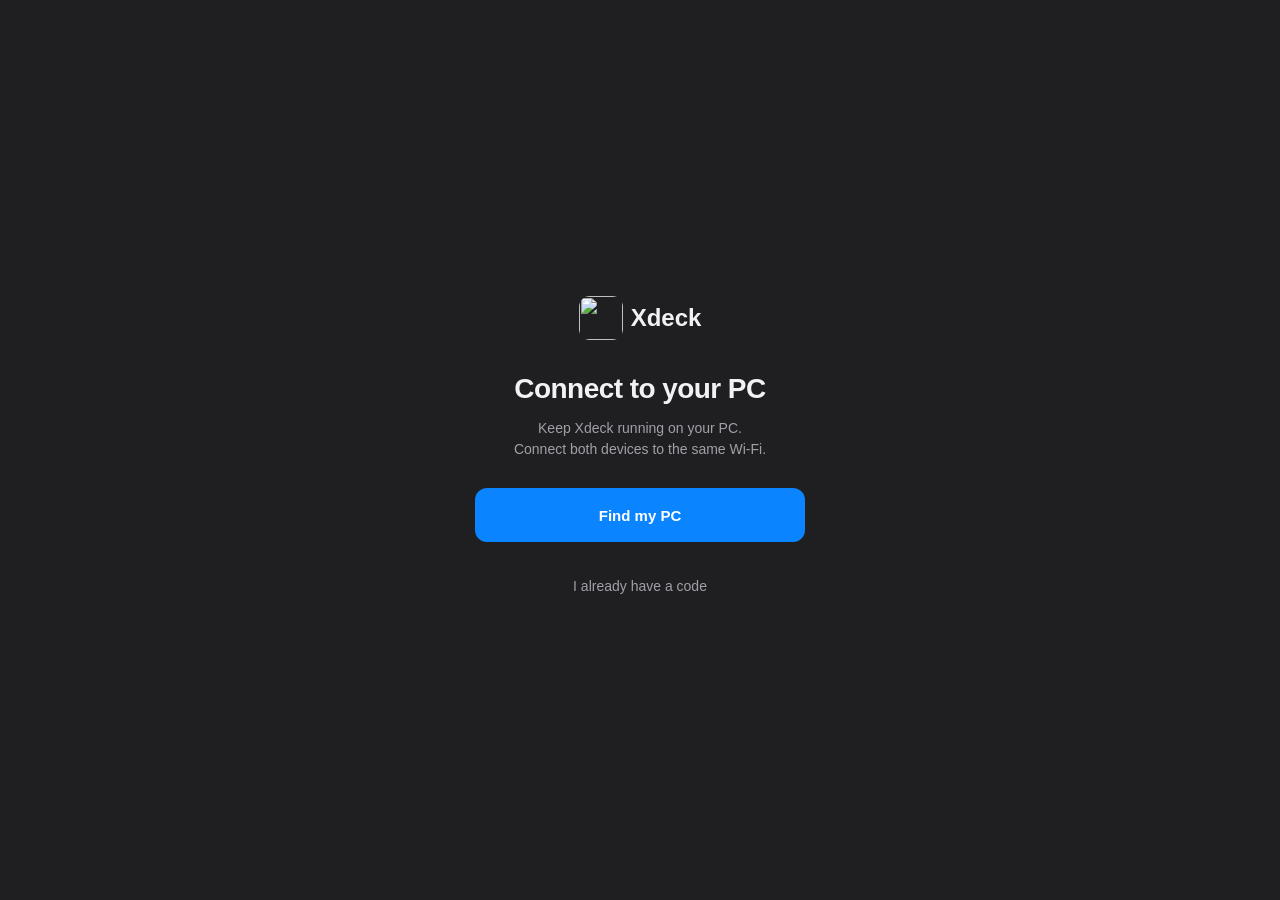
==== remote/public/index.html @ 9a3ecb83 "feat: screen brightness in the panel and the phone remote The built-in display's brightness (WMI Wmi" ====
<!doctype html>
<html lang="en">
<head>
<meta charset="utf-8">
<meta name="viewport" content="width=device-width, initial-scale=1, maximum-scale=1, user-scalable=no, viewport-fit=cover">
<meta name="theme-color" content="#1f1f22">
<meta name="apple-mobile-web-app-capable" content="yes">
<meta name="apple-mobile-web-app-status-bar-style" content="black-translucent">
<meta name="apple-mobile-web-app-title" content="Xdeck">
<meta name="mobile-web-app-capable" content="yes">
<meta name="description" content="Your phone as touchpad, keyboard and remote for Xdeck on your PC.">
<link rel="manifest" href="/manifest.webmanifest">
<link rel="icon" href="/icon-192.png">
<link rel="apple-touch-icon" href="/apple-touch-icon.png">
<title>Xdeck Remote</title>
<!-- The Xdeck phone remote (https://xdeck.skale.club). Pair once with the 6-digit code from the
     Xdeck panel on the PC; after that the app connects by itself. Everything sent to the PC is
     encrypted here (ECDH P-256 with the PC's key, then AES-CBC + HMAC-SHA256); the relay in
     between only passes it on. Several PCs can be paired; the header switches between them. -->
<style>
  @font-face { font-family: "Xdeck Brand"; src: url('/fonts/xdeck-brand-bold.woff2') format('woff2'); font-weight: 700; font-style: normal; font-display: swap; }
  :root {
    --bg: #1f1f22; --card: #2c2c2f; --hot: #38383c; --off: #3a3a3e; --text: #f2f2f4; --dim: #a0a0a8;
    --accent: #0a84ff; --green: #34c759; --red: #ff453a; --amber: #ffb340;
    --safe-t: env(safe-area-inset-top, 0px); --safe-b: env(safe-area-inset-bottom, 0px);
  }
  * { box-sizing: border-box; -webkit-tap-highlight-color: transparent; }
  html, body { margin: 0; height: 100%; background: var(--bg); color: var(--text); overflow: hidden;
    font: 15px/1.3 -apple-system, "Segoe UI", Roboto, sans-serif; user-select: none; -webkit-user-select: none; touch-action: manipulation; }
  body { display: flex; flex-direction: column; }
  header { display: flex; align-items: center; gap: 10px; padding: calc(12px + var(--safe-t)) 16px 8px; }
  .gear { width: 22px; height: 22px; border-radius: 6px; flex: none; }
  .pcbtn { flex: 1; min-width: 0; display: flex; align-items: center; gap: 6px; border: 0; background: none; color: var(--text);
    font: 650 17px -apple-system, "Segoe UI", sans-serif; padding: 0; text-align: left; }
  .pcbtn span { overflow: hidden; text-overflow: ellipsis; white-space: nowrap; }
  .pcbtn svg { width: 14px; height: 14px; color: var(--dim); flex: none; }
  .status { display: flex; align-items: center; gap: 6px; font-size: 12.5px; color: var(--dim); flex: none; }
  .dot { width: 8px; height: 8px; border-radius: 50%; background: var(--amber); }
  .status.on .dot { background: var(--green); }
  .status.bad .dot { background: var(--red); }
  main { flex: 1; min-height: 0; position: relative; }
  section { position: absolute; inset: 0; display: none; flex-direction: column; gap: 12px; padding: 4px 16px 12px; overflow-y: auto; }
  section.on { display: flex; }
  nav { display: flex; padding: 6px 8px calc(6px + var(--safe-b)); background: #18181a; border-top: 1px solid #2a2a2d; }
  nav button { flex: 1; display: flex; flex-direction: column; align-items: center; gap: 3px; padding: 6px 0; border: 0; background: none;
    color: var(--dim); font: 600 11px -apple-system, "Segoe UI", sans-serif; }
  nav button svg { width: 24px; height: 24px; }
  nav button.on { color: var(--accent); }
  .pad { flex: 1; min-height: 220px; border-radius: 16px; background: var(--card); position: relative; touch-action: none;
    display: grid; place-items: center; color: #55555c; font-size: 13px; text-align: center; padding: 20px; }
  .pad.drag { box-shadow: inset 0 0 0 2px var(--accent); }
  .row { display: flex; gap: 10px; }
  .btn { flex: 1; min-height: 52px; border: 0; border-radius: 12px; background: var(--card); color: var(--text);
    font: 600 15px -apple-system, "Segoe UI", sans-serif; display: grid; place-items: center; touch-action: manipulation; }
  .btn:active, .btn.held { background: var(--hot); }
  .btn svg { width: 24px; height: 24px; }
  .btn.big { min-height: 72px; }
  .btn.accent { background: var(--accent); color: #fff; }
  .btn.small { min-height: 44px; font-size: 13px; }
  .btn:disabled { opacity: .5; }
  .grid { display: grid; grid-template-columns: repeat(4, 1fr); gap: 8px; }
  .grid3 { display: grid; grid-template-columns: repeat(3, 1fr); gap: 10px; }
  .lbl { font-size: 12px; font-weight: 600; letter-spacing: .04em; text-transform: uppercase; color: var(--dim); margin: 6px 2px -4px; }
  textarea { width: 100%; min-height: 96px; border: 0; border-radius: 12px; background: var(--card); color: var(--text); padding: 12px;
    font: 16px -apple-system, "Segoe UI", sans-serif; resize: none; outline: none; user-select: text; -webkit-user-select: text; }
  textarea:focus { box-shadow: inset 0 0 0 2px var(--accent); }
  .mods .btn.on { background: var(--accent); color: #fff; }
  .outs { display: flex; flex-direction: column; gap: 8px; }
  .out { display: flex; align-items: center; gap: 12px; min-height: 54px; padding: 0 14px; border-radius: 12px; background: var(--card); }
  .out.on { box-shadow: inset 0 0 0 2px var(--accent); }
  .out .nm { flex: 1; font-weight: 600; min-width: 0; overflow: hidden; text-overflow: ellipsis; white-space: nowrap; }
  .out svg { width: 22px; height: 22px; flex: none; color: var(--dim); }
  .out.on svg { color: var(--text); }
  .wait { display: flex; flex-direction: column; align-items: center; gap: 10px; padding: 14px; border-radius: 12px; background: var(--card);
    color: var(--dim); font-size: 13.5px; text-align: center; margin-top: 6px; }
  .wait .btn { flex: none; width: 100%; background: var(--hot); }
  .out .ck { color: var(--accent); font-weight: 700; visibility: hidden; }
  .out.on .ck { visibility: visible; }
  .vol { display: flex; align-items: center; gap: 12px; padding: 12px 14px; border-radius: 12px; background: var(--card); }
  /* Volume slider, Material 3 style (same as the PC panel): a thick rounded track, the filled part
     in the accent, a gap, a slim upright handle, a dot at the end. --p is set by device() below. */
  .vol input { --h: 16px; --knob: 40px; --gap: 6px; --on: var(--accent); --p: 0%;
    flex: 1; height: 44px; margin: 0; background: transparent; -webkit-appearance: none; appearance: none; touch-action: pan-y; }
  .vol.muted input { --on: #5a5a60; }
  .vol input:disabled { opacity: .4; }
  .vol input::-webkit-slider-runnable-track { height: var(--h); border-radius: calc(var(--h) / 2);
    background: radial-gradient(circle at calc(100% - var(--h) / 2) 50%, var(--on) 0 2.5px, transparent 3px),
      linear-gradient(90deg, var(--on) 0 calc(var(--p) - var(--gap)), transparent 0 calc(var(--p) + var(--gap)), var(--off) 0); }
  .vol input::-moz-range-track { height: var(--h); border-radius: calc(var(--h) / 2);
    background: radial-gradient(circle at calc(100% - var(--h) / 2) 50%, var(--on) 0 2.5px, transparent 3px),
      linear-gradient(90deg, var(--on) 0 calc(var(--p) - var(--gap)), transparent 0 calc(var(--p) + var(--gap)), var(--off) 0); }
  .vol input::-webkit-slider-thumb { -webkit-appearance: none; width: 4px; height: var(--knob);
    margin-top: calc((var(--h) - var(--knob)) / 2); border-radius: 2px; background: var(--text); transition: width .12s; }
  .vol input::-moz-range-thumb { width: 4px; height: var(--knob); border: 0; border-radius: 2px; background: var(--text); }
  .vol input:active::-webkit-slider-thumb { width: 2px; }
  .vol .pct { width: 52px; text-align: right; color: var(--dim); font-weight: 600; font-size: 13px; }
  .vol button { border: 0; background: none; color: var(--text); padding: 4px; }
  .vol .sun { display: grid; place-items: center; padding: 4px; color: var(--text); }
  #brightBox { display: flex; flex-direction: column; gap: 12px; }
  #brightBox[hidden] { display: none; }
  .vol svg { width: 24px; height: 24px; }
  .note { color: var(--dim); font-size: 12.5px; text-align: center; padding: 4px 12px; margin: 0; }
  .btn.danger { color: #ff8a80; }

  /* apps */
  .chips { display: flex; gap: 8px; margin-top: 6px; }
  .chip { flex: 1; min-width: 0; min-height: 68px; border: 0; border-radius: 12px; background: var(--card); color: var(--text); position: relative;
    display: flex; flex-direction: column; align-items: center; justify-content: center; gap: 5px; font: 600 12.5px -apple-system, "Segoe UI", sans-serif; }
  .chip svg { width: 28px; height: 28px; }
  .chip.on { box-shadow: inset 0 0 0 2px var(--accent); }
  .chip .run { position: absolute; top: 9px; right: 9px; width: 7px; height: 7px; border-radius: 50%; background: var(--green); }
  #appBody { display: flex; flex-direction: column; gap: 12px; }
  #appBody .grid3 { gap: 12px; }
  #appBody .lbl { margin: 4px 2px -4px; }
  .apphead { display: flex; align-items: center; gap: 10px; padding: 0 2px; margin-top: 6px; }
  .apphead svg { width: 22px; height: 22px; flex: none; }
  .apphead .nm { flex: 1; font-weight: 650; font-size: 17px; }
  .apphead .st { display: flex; align-items: center; gap: 6px; font-size: 12.5px; color: var(--dim); }
  .apphead .st i { width: 8px; height: 8px; border-radius: 50%; background: #5a5a60; }
  .apphead .st i.on { background: var(--green); }

  /* pairing */
  [hidden] { display: none !important; }
  #pair { position: fixed; inset: 0; height: var(--pair-viewport, 100%); z-index: 10; background: var(--bg); display: none; flex-direction: column; align-items: center;
    padding: calc(24px + var(--safe-t)) 24px calc(24px + var(--safe-b)); overflow-y: auto; text-align: center; }
  #pair.on { display: flex; }
  .pair-content { width: 100%; max-width: 360px; margin-block: auto; flex: none; display: flex; flex-direction: column; align-items: center; }
  .pair-brand { display: flex; align-items: center; gap: 8px; margin-bottom: 32px; font: 700 24px/1 "Xdeck Brand", -apple-system, "Segoe UI", sans-serif; }
  .pair-brand span { line-height: 1; }
  #pair .logo { width: 44px; height: 44px; border-radius: 11px; }
  #pair h1 { margin: 0; font-size: 28px; line-height: 34px; font-weight: 600; letter-spacing: -.02em; }
  #pair p { margin: 12px 0 0; color: var(--dim); max-width: 330px; font-size: 14px; line-height: 21px; }
  .pair-stage { width: 100%; display: flex; flex-direction: column; align-items: center; }
  #pairLead { max-width: 290px !important; }
  #findBtn { margin-top: 28px; }
  #pair .quiet { border: 0; background: none; color: var(--dim); font: 400 14px/21px -apple-system, "Segoe UI", sans-serif; padding: 0 8px; min-height: 36px; cursor: pointer; }
  #haveCode { margin-top: 26px; }
  #pairBack { align-self: flex-start; margin: 0 0 24px -8px; color: var(--text); }
  #pair.code-stage .pair-content { padding-top: 48px; }
  #pairBack { position: absolute; top: calc(20px + var(--safe-t)); left: 24px; }
  #pairForm { width: 100%; max-width: 330px; display: flex; flex-direction: column; gap: 12px; margin-top: 24px; }
  .code { width: 100%; max-width: 330px; height: 64px; border: 0; border-radius: 12px; background: var(--card); color: var(--text); text-align: center;
    font: 700 32px ui-monospace, "SF Mono", Menlo, Consolas, monospace; letter-spacing: .18em; outline: none; user-select: text; -webkit-user-select: text; }
  .code::placeholder { color: #4a4a50; }
  .code:focus { box-shadow: inset 0 0 0 2px var(--accent); }
  #pairErr { color: var(--red); font-size: 13.5px; line-height: 20px; margin-top: 16px; }
  #pairErr:empty { display: none; }
  #pair .btn { width: 100%; max-width: 330px; min-height: 54px; flex: none; }
  #pairExtras { width: 100%; display: flex; flex-direction: column; align-items: center; gap: 12px; }
  #pairExtras:has(> :not([hidden])) { margin-top: 24px; }
  #pairExtras .hint { margin: 0; font-size: 13px; }
  @media (max-height: 560px) { #pair.code-stage .pair-content { padding-top: 44px; } #pair.code-stage .pair-brand { margin-bottom: 20px; } }
  .hint { font-size: 13px; color: var(--dim); max-width: 330px; }

  /* PC menu */
  #menu { position: fixed; inset: 0; z-index: 8; background: rgba(0,0,0,.45); display: none; }
  #menu.on { display: block; }
  .sheet { position: absolute; left: 12px; right: 12px; top: calc(56px + var(--safe-t)); background: #2a2a2d; border-radius: 14px; padding: 6px; }
  .item { display: flex; align-items: center; gap: 10px; padding: 12px; border-radius: 10px; }
  .item:active { background: var(--hot); }
  .item .nm { flex: 1; font-weight: 600; }
  .item .ck { color: var(--accent); }
  .item .rm { border: 0; background: none; color: var(--red); font-weight: 600; padding: 4px 6px; }
  .sep { height: 1px; background: #3a3a3e; margin: 4px 8px; }
</style>
</head>
<body>
<header>
  <img class="gear" src="/icon-192.png" alt="Xdeck">
  <button class="pcbtn" id="pcBtn"><span id="pcName">Xdeck</span><svg viewBox="0 0 12 12"><path d="M2 4.2l4 4 4-4" fill="none" stroke="currentColor" stroke-width="1.8" stroke-linecap="round" stroke-linejoin="round"/></svg></button>
  <span class="status" id="status"><span class="dot"></span><span id="statusText">Connecting…</span></span>
</header>

<main>
  <section id="tab-mouse" class="on">
    <div class="pad" id="pad">Touchpad<br>tap = click · two fingers = scroll<br>two-finger tap = right click · hold = drag</div>
    <div class="row">
      <button class="btn" id="lbtn">Left</button>
      <button class="btn" id="mbtn" style="flex:.5">Middle</button>
      <button class="btn" id="rbtn">Right</button>
    </div>
  </section>

  <section id="tab-keys">
    <textarea id="typing" placeholder="Type here: it goes to the PC as you type" autocomplete="off" autocorrect="off" autocapitalize="off" spellcheck="false"></textarea>
    <div class="lbl">Hold with</div>
    <div class="row mods">
      <button class="btn small" data-mod="ctrl">Ctrl</button>
      <button class="btn small" data-mod="alt">Alt</button>
      <button class="btn small" data-mod="shift">Shift</button>
      <button class="btn small" data-mod="win">Win</button>
    </div>
    <div class="lbl">Keys</div>
    <div class="grid">
      <button class="btn small" data-vk="27">Esc</button>
      <button class="btn small" data-vk="9">Tab</button>
      <button class="btn small" data-vk="8">⌫</button>
      <button class="btn small" data-vk="13">Enter</button>
      <button class="btn small" data-vk="36">Home</button>
      <button class="btn small" data-vk="38">▲</button>
      <button class="btn small" data-vk="35">End</button>
      <button class="btn small" data-vk="46">Del</button>
      <button class="btn small" data-vk="37">◀</button>
      <button class="btn small" data-vk="40">▼</button>
      <button class="btn small" data-vk="39">▶</button>
      <button class="btn small" data-vk="32">Space</button>
      <button class="btn small" data-vk="33">PgUp</button>
      <button class="btn small" data-vk="34">PgDn</button>
      <button class="btn small" data-vk="122">F11</button>
      <button class="btn small" data-vk="91">Win</button>
    </div>
    <div class="lbl">Shortcuts</div>
    <div class="grid3">
      <button class="btn small" data-combo="alt+9">Alt+Tab</button>
      <button class="btn small" data-combo="alt+115">Close app</button>
      <button class="btn small" data-combo="win+68">Desktop</button>
      <button class="btn small" data-combo="ctrl+67">Copy</button>
      <button class="btn small" data-combo="ctrl+86">Paste</button>
      <button class="btn small" data-combo="ctrl+90">Undo</button>
    </div>
  </section>

  <section id="tab-media">
    <div class="grid3" style="margin-top:6px">
      <button class="btn big" data-vk="177" aria-label="Previous"><svg viewBox="0 0 24 24"><path d="M6 5v14M19 5l-10 7 10 7z" fill="currentColor" stroke="currentColor" stroke-width="2" stroke-linejoin="round"/></svg></button>
      <button class="btn big accent" data-vk="179" aria-label="Play or pause"><svg viewBox="0 0 24 24"><path d="M5 4l9 8-9 8zM15 5v14M19.5 5v14" fill="currentColor" stroke="currentColor" stroke-width="2" stroke-linejoin="round"/></svg></button>
      <button class="btn big" data-vk="176" aria-label="Next"><svg viewBox="0 0 24 24"><path d="M18 5v14M5 5l10 7-10 7z" fill="currentColor" stroke="currentColor" stroke-width="2" stroke-linejoin="round"/></svg></button>
      <button class="btn big" data-vk="174">Vol −</button>
      <button class="btn big" data-vk="173">Mute</button>
      <button class="btn big" data-vk="175">Vol +</button>
    </div>
    <div class="row">
      <button class="btn" data-vk="178">Stop</button>
      <button class="btn" data-combo="alt+13">Fullscreen (Alt+Enter)</button>
    </div>
    <div class="row">
      <button class="btn" data-vk="70">F (video fullscreen)</button>
      <button class="btn" data-vk="32">Space</button>
    </div>
  </section>

  <section id="tab-audio">
    <div class="wait" id="audioWait" hidden><span id="audioWaitText"></span><button class="btn small" id="audioRetry">Try again</button></div>
    <div class="lbl">Output</div>
    <div class="vol">
      <button id="muteBtn" aria-label="Mute the output"><svg viewBox="0 0 24 24"><path d="M3.5 9h3.8L12 5v14l-4.7-4H3.5z" fill="currentColor"/><path id="muteWaves" d="M15.5 9.2a4 4 0 0 1 0 5.6M18.2 6.6a7.6 7.6 0 0 1 0 10.8" fill="none" stroke="currentColor" stroke-width="2" stroke-linecap="round"/><path id="muteSlash" d="M15 9l6 6M21 9l-6 6" stroke="currentColor" stroke-width="2" stroke-linecap="round" style="display:none"/></svg></button>
      <input type="range" id="vol" min="0" max="100" step="1" value="0" aria-label="Output volume" disabled>
      <span class="pct" id="volPct">–</span>
    </div>
    <div class="outs" id="outs"></div>
    <div class="lbl">Microphone</div>
    <div class="vol">
      <button id="micMuteBtn" aria-label="Mute the microphone"><svg viewBox="0 0 24 24"><rect x="9" y="3" width="6" height="11" rx="3" fill="currentColor"/><path d="M5.5 11a6.5 6.5 0 0 0 13 0M12 17.5V21" fill="none" stroke="currentColor" stroke-width="2" stroke-linecap="round"/><path id="micSlash" d="M4 4l16 16" stroke="var(--red)" stroke-width="2.2" stroke-linecap="round" style="display:none"/></svg></button>
      <input type="range" id="micVol" min="0" max="100" step="1" value="0" aria-label="Microphone volume" disabled>
      <span class="pct" id="micPct">–</span>
    </div>
    <div class="outs" id="mics"></div>
    <div id="brightBox" hidden>
      <div class="lbl">Brightness</div>
      <div class="vol">
        <span class="sun"><svg viewBox="0 0 24 24"><circle cx="12" cy="12" r="4.2" fill="currentColor"/><path d="M12 2.5v2.3M12 19.2v2.3M2.5 12h2.3M19.2 12h2.3M5.3 5.3L7 7M17 17l1.7 1.7M5.3 18.7L7 17M17 7l1.7-1.7" stroke="currentColor" stroke-width="2" stroke-linecap="round"/></svg></span>
        <input type="range" id="bright" min="0" max="100" step="1" value="0" aria-label="Screen brightness">
        <span class="pct" id="brightPct">–</span>
      </div>
    </div>
  </section>

  <section id="tab-apps">
    <div class="chips" id="appChips"></div>
    <div id="appBody"><p class="note">Looking for apps on the PC…</p></div>
  </section>
</main>

<nav id="tabs">
  <button data-tab="mouse" class="on"><svg viewBox="0 0 24 24"><rect x="6" y="2.5" width="12" height="19" rx="6" fill="none" stroke="currentColor" stroke-width="2"/><path d="M12 6.5v4" stroke="currentColor" stroke-width="2" stroke-linecap="round"/></svg>Mouse</button>
  <button data-tab="keys"><svg viewBox="0 0 24 24"><rect x="1.8" y="6" width="20.4" height="12.5" rx="2.2" fill="none" stroke="currentColor" stroke-width="2"/><path d="M5.5 9.6h1.2M9.2 9.6h1.2M13 9.6h1.2M16.8 9.6h1.2M5.5 12.4h1.2M9.2 12.4h1.2M13 12.4h1.2M16.8 12.4h1.2M8 15.2h8" stroke="currentColor" stroke-width="1.9" stroke-linecap="round"/></svg>Keyboard</button>
  <button data-tab="media"><svg viewBox="0 0 24 24"><path d="M5 4l9 8-9 8zM16 5v14M20 5v14" fill="none" stroke="currentColor" stroke-width="2" stroke-linejoin="round"/></svg>Media</button>
  <button data-tab="audio"><svg viewBox="0 0 24 24"><path d="M3.5 9h3.8L12 5v14l-4.7-4H3.5z" fill="currentColor"/><path d="M15.5 9.2a4 4 0 0 1 0 5.6M18.2 6.6a7.6 7.6 0 0 1 0 10.8" fill="none" stroke="currentColor" stroke-width="2" stroke-linecap="round"/></svg>Audio</button>
  <button data-tab="apps"><svg viewBox="0 0 24 24"><rect x="3.5" y="3.5" width="7" height="7" rx="2" fill="none" stroke="currentColor" stroke-width="2"/><rect x="13.5" y="3.5" width="7" height="7" rx="2" fill="none" stroke="currentColor" stroke-width="2"/><rect x="3.5" y="13.5" width="7" height="7" rx="2" fill="none" stroke="currentColor" stroke-width="2"/><rect x="13.5" y="13.5" width="7" height="7" rx="2" fill="none" stroke="currentColor" stroke-width="2"/></svg>Apps</button>
</nav>

<div id="menu"><div class="sheet" id="sheet"></div></div>

<div id="pair">
  <button class="quiet" id="pairBack" hidden type="button">‹ Back</button>
  <div class="pair-content">
    <div class="pair-brand"><img class="logo" src="/icon-192.png" alt=""><span>Xdeck</span></div>
    <div class="pair-stage" id="choiceStep">
      <h1>Connect to your PC</h1>
      <p id="pairLead">Keep Xdeck running on your PC.<br>Connect both devices to the same Wi-Fi.</p>
      <button class="btn accent" id="findBtn">Find my PC</button>
      <button class="quiet" id="haveCode" type="button">I already have a code</button>
    </div>
    <div class="pair-stage" id="codeStep" hidden>
      <h1>Enter pairing code</h1>
      <p id="codeLead">Type the code that appeared on the PC:</p>
      <form id="pairForm">
        <input class="code" id="code" inputmode="numeric" pattern="[0-9]{3} ?[0-9]{3}" maxlength="7" autocomplete="one-time-code" placeholder="000 000" aria-label="Pairing code" aria-describedby="codeLead pairErr" enterkeyhint="go">
        <button class="btn accent" id="pairBtn" disabled type="submit">Pair</button>
      </form>
    </div>
    <div id="pairErr" role="status" aria-live="polite"></div>
    <div id="pairExtras">
      <button class="btn" id="installBtn" hidden>Install the app</button>
      <p class="hint" id="iosHint" hidden>To keep it on your home screen: tap <b>Share</b>, then <b>Add to Home Screen</b>.</p>
      <button class="quiet" id="pairCancel" hidden>Cancel</button>
    </div>
  </div>
</div>

<script>
"use strict";
// ------------------------------------------------------------ helpers
const $ = (id) => document.getElementById(id);
const esc = (s) => String(s).replace(/[&<>"']/g, (c) => ({ "&": "&amp;", "<": "&lt;", ">": "&gt;", '"': "&quot;", "'": "&#39;" }[c]));
const b64 = (buf) => btoa(String.fromCharCode(...new Uint8Array(buf)));
const unb64 = (s) => Uint8Array.from(atob(s), (c) => c.charCodeAt(0));
const vibrate = (ms) => { try { navigator.vibrate && navigator.vibrate(ms); } catch (_) {} };

// ------------------------------------------------------------ paired PCs (localStorage)
// [{pc, phone, token, pcPub, pcName, priv (JWK)}]; "xdeck-current" is the pc id in use.
const load = () => { try { return JSON.parse(localStorage.getItem("xdeck-pcs") || "[]"); } catch (_) { return []; } };
const save = (list) => localStorage.setItem("xdeck-pcs", JSON.stringify(list));
let pcs = load();
let current = pcs.find((p) => p.pc === localStorage.getItem("xdeck-current")) || pcs[0] || null;

// ------------------------------------------------------------ end-to-end encryption
// Z = ECDH(phone private, PC public); AES key = SHA-256(01 || Z), HMAC key = SHA-256(02 || Z)
// (the PC derives the same with ECDiffieHellmanCng). A message: base64(iv || AES-CBC || HMAC(iv || ct)).
let keys = null;
async function deriveKeys(p) {
  const priv = await crypto.subtle.importKey("jwk", p.priv, { name: "ECDH", namedCurve: "P-256" }, false, ["deriveBits"]);
  const pub = await crypto.subtle.importKey("raw", unb64(p.pcPub), { name: "ECDH", namedCurve: "P-256" }, false, []);
  const z = new Uint8Array(await crypto.subtle.deriveBits({ name: "ECDH", public: pub }, priv, 256));
  const k = async (n) => { const x = new Uint8Array(33); x[0] = n; x.set(z, 1); return crypto.subtle.digest("SHA-256", x); };
  return {
    enc: await crypto.subtle.importKey("raw", await k(1), "AES-CBC", false, ["encrypt", "decrypt"]),
    mac: await crypto.subtle.importKey("raw", await k(2), { name: "HMAC", hash: "SHA-256" }, false, ["sign", "verify"]),
  };
}
async function seal(obj) {
  const iv = crypto.getRandomValues(new Uint8Array(16));
  const ct = new Uint8Array(await crypto.subtle.encrypt({ name: "AES-CBC", iv }, keys.enc, new TextEncoder().encode(JSON.stringify(obj))));
  const body = new Uint8Array(16 + ct.length); body.set(iv); body.set(ct, 16);
  const tag = new Uint8Array(await crypto.subtle.sign("HMAC", keys.mac, body));
  const all = new Uint8Array(body.length + 32); all.set(body); all.set(tag, body.length);
  return b64(all);
}
async function open(text) {
  const all = unb64(text);
  if (all.length < 16 + 16 + 32) throw new Error("short");
  const body = all.slice(0, all.length - 32), tag = all.slice(all.length - 32);
  if (!(await crypto.subtle.verify("HMAC", keys.mac, tag, body))) throw new Error("bad tag");
  const pt = await crypto.subtle.decrypt({ name: "AES-CBC", iv: body.slice(0, 16) }, keys.enc, body.slice(16));
  return JSON.parse(new TextDecoder().decode(pt));
}

// ------------------------------------------------------------ connection
const $status = $("status"), $statusText = $("statusText");
let ws = null, retry = 700, chain = Promise.resolve(), gen = 0;
function setStatus(cls, text) { $status.className = "status " + cls; $statusText.textContent = text; }

async function connect() {
  const my = ++gen;
  if (ws) { try { ws.close(); } catch (_) {} ws = null; }
  if (!current) { showPair(false); return; }
  $("pcName").textContent = current.pcName || "PC";
  try { keys = await deriveKeys(current); } catch (e) { setStatus("bad", "Pair again"); showPair(true); return; }
  setStatus("", "Connecting…");
  gotState = false;
  const url = `${location.protocol === "https:" ? "wss" : "ws"}://${location.host}/phone?pc=${encodeURIComponent(current.pc)}&phone=${encodeURIComponent(current.phone)}&token=${encodeURIComponent(current.token)}`;
  const s = new WebSocket(url);
  ws = s;
  let opened = false;
  s.onopen = () => { opened = true; retry = 700; };
  s.onmessage = async (e) => {
    if (my !== gen) return;
    if (e.data[0] === "{") {                          // from the relay
      const m = JSON.parse(e.data);
      if (m.t === "pc") {
        if (m.name) { current.pcName = m.name; $("pcName").textContent = m.name; save(pcs); }
        setStatus(m.online ? "on" : "bad", m.online ? "Connected" : "PC offline");
        if (m.online) askState();
      }
      return;
    }
    try { onState(await open(e.data)); } catch (_) {}
  };
  s.onclose = (e) => {
    if (my !== gen) return;
    ws = null;
    if (e.code === 4003 || (!opened && e.code === 1006 && retry >= 5600)) {
      // unpaired on the PC (or refused again and again): this phone has to pair again
      setStatus("bad", "Not paired");
      if (e.code === 4003) { removePc(current.pc, false); return; }
    } else setStatus("", navigator.onLine ? "Reconnecting…" : "No internet");
    setTimeout(() => { if (my === gen) connect(); }, retry);
    retry = Math.min(retry * 2, 8000);
  };
}

function send(m) {
  if (!ws || ws.readyState !== 1 || !keys) return;
  const s = ws;
  chain = chain.then(async () => { const d = await seal(m); if (s.readyState === 1) s.send(d); }).catch(() => {});
}

document.addEventListener("visibilitychange", () => { if (!document.hidden) { if (!ws) connect(); else askState(); } });
window.addEventListener("online", () => { if (!ws) connect(); });

// ------------------------------------------------------------ pairing
const codeBox = $("code");
let installEvent = null, pairStage = "choice", pairCancellable = false;
let discoveryGeneration = 0, discoveryController = null;
function codeValue() { return codeBox.value.replace(/\D/g, ""); }
function cancelDiscovery() {
  discoveryGeneration++;
  if (discoveryController) discoveryController.abort();
  discoveryController = null;
}
function updateInstallHints() {
  const standalone = !!(matchMedia("(display-mode: standalone)").matches || navigator.standalone);
  $("iosHint").hidden = !(/iPhone|iPad|iPod/.test(navigator.userAgent) && !standalone);
  $("installBtn").hidden = !installEvent || standalone;
}
function showPair(cancellable) {
  if (pairing) return;
  cancelDiscovery();
  pairCancellable = !!(cancellable && pcs.length);
  pairStage = "choice";
  $("pair").classList.add("on");
  $("pair").classList.remove("code-stage");
  $("pairCancel").hidden = !pairCancellable;
  $("pairBack").hidden = true;
  $("choiceStep").hidden = false;
  $("pairExtras").hidden = false;
  $("pairErr").textContent = "";
  codeBox.value = "";
  $("pairBtn").disabled = true;
  $("codeStep").hidden = true;
  $("findBtn").disabled = false;
  $("findBtn").textContent = "Find my PC";
  codeBox.blur();
  $("pair").scrollTop = 0;
  updateInstallHints();
}

function showCodeStep(lead) {
  if (pairing) return;
  cancelDiscovery();
  pairStage = "code";
  $("pair").classList.add("code-stage");
  $("choiceStep").hidden = true;
  $("pairExtras").hidden = true;
  $("pairBack").hidden = false;
  $("codeLead").textContent = lead;
  $("codeStep").hidden = false;
  $("pairErr").textContent = "";
  codeBox.value = "";
  $("pairBtn").disabled = true;
  codeBox.focus({ preventScroll: true });
}

// "Find my PC": every Xdeck PC on this network shows a code on its screen; type the one you see.
$("findBtn").addEventListener("click", async () => {
  if (pairing || pairStage !== "choice") return;
  cancelDiscovery();
  const request = discoveryGeneration;
  discoveryController = new AbortController();
  const b = $("findBtn");
  b.disabled = true;
  b.textContent = "Looking for your PC…";
  $("pairErr").textContent = "";
  try {
    const r = await fetch("/discover", { method: "POST", signal: discoveryController.signal, headers: { "content-type": "application/json" }, body: JSON.stringify({ name: deviceName() }) });
    const j = await r.json().catch(() => ({}));
    if (request !== discoveryGeneration) return;
    if (!r.ok) throw new Error(j.error || "Could not look for the PC. Try again.");
    if (j.pcs && j.pcs.length) {
      showCodeStep(j.pcs.length === 1 ? `A code appeared on ${j.pcs[0]}. Type it here:` : `A code appeared on ${j.pcs.join(" and ")}. Type the one on your PC:`);
    } else {
      $("pairErr").textContent = "No PC with Xdeck found on this Wi-Fi. Check that the PC is on, with Xdeck running, on the same network.";
      b.textContent = "Try again";
    }
  } catch (e) {
    if (request !== discoveryGeneration || e.name === "AbortError") return;
    $("pairErr").textContent = e.message === "Failed to fetch" ? "No internet connection." : e.message;
    b.textContent = "Try again";
  } finally {
    if (request === discoveryGeneration) { b.disabled = false; discoveryController = null; }
  }
});
$("haveCode").addEventListener("click", () => showCodeStep("Enter the 6-digit code shown in Xdeck on your PC."));
$("pairBack").addEventListener("click", () => { if (!pairing) { showPair(pairCancellable); $("haveCode").focus(); } });
// Digits only, shown as "123 456". Submission always requires Pair or Enter.
codeBox.addEventListener("input", () => {
  if (pairing) return;
  const d = codeValue().slice(0, 6);
  codeBox.value = d.length > 3 ? d.slice(0, 3) + " " + d.slice(3) : d;
  $("pairBtn").disabled = d.length !== 6;
});
$("pairForm").addEventListener("submit", (e) => { e.preventDefault(); pair(); });
$("pairCancel").addEventListener("click", () => {
  if (pairing || !pairCancellable) return;
  cancelDiscovery();
  $("pair").classList.remove("on");
});
document.addEventListener("keydown", (e) => {
  if (e.key === "Escape" && $("pair").classList.contains("on") && pairStage === "code" && !pairing) {
    e.preventDefault(); $("pairBack").click();
  }
});
// Resize the existing surface for the keyboard; never replace the focused input.
function updatePairViewport() {
  if (!window.visualViewport) return;
  $("pair").style.setProperty("--pair-viewport", window.visualViewport.height + "px");
  if (pairStage === "code" && document.activeElement === codeBox) $("pairForm").scrollIntoView({ block: "nearest" });
}
if (window.visualViewport) window.visualViewport.addEventListener("resize", updatePairViewport);
updatePairViewport();

function deviceName() {
  const ua = navigator.userAgent;
  if (/iPhone/.test(ua)) return "iPhone";
  if (/iPad/.test(ua)) return "iPad";
  const m = /Android [\d.]+; ([^;)]+?)(?: Build|\))/.exec(ua);
  return m && m[1] && m[1] !== "K" ? m[1].trim() : /Android/.test(ua) ? "Android phone" : "Phone";
}

let pairing = false;
async function pair() {
  if (pairing || pairStage !== "code" || codeValue().length !== 6) return;
  const code = codeValue();
  pairing = true;
  codeBox.disabled = true;
  $("pairBack").disabled = true;
  $("pairCancel").disabled = true;
  $("pairBtn").disabled = true;
  $("pairBtn").textContent = "Pairing…";
  $("pairErr").textContent = "";
  const controller = new AbortController();
  let pairTimer = 0, timedOut = false;
  try {
    const kp = await crypto.subtle.generateKey({ name: "ECDH", namedCurve: "P-256" }, true, ["deriveBits"]);
    const pub = b64(await crypto.subtle.exportKey("raw", kp.publicKey));
    const priv = await crypto.subtle.exportKey("jwk", kp.privateKey);
    pairTimer = setTimeout(() => { timedOut = true; controller.abort(); }, 15000);
    const r = await fetch("/pair", { method: "POST", signal: controller.signal, headers: { "content-type": "application/json" }, body: JSON.stringify({ code, pub, name: deviceName() }) });
    const j = await r.json().catch(() => ({}));
    if (timedOut) throw new Error("Pairing timed out.");
    if (!r.ok) throw new Error(j.error || "Could not pair. Try again.");
    const entry = { pc: j.pc, phone: j.phone, token: j.token, pcPub: j.pcPub, pcName: j.pcName, priv };
    pcs = pcs.filter((p) => p.pc !== entry.pc).concat([entry]);
    save(pcs);
    current = entry;
    localStorage.setItem("xdeck-current", entry.pc);
    $("pair").classList.remove("on");
    vibrate(20);
    connect();
  } catch (e) {
    $("pairErr").textContent = timedOut ? "Pairing timed out. Check your connection and try the code again." : e.message === "Failed to fetch" ? "No internet connection." : e.message;
    codeBox.value = "";
    $("pairBtn").disabled = true;
  } finally {
    clearTimeout(pairTimer);
    pairing = false;
    codeBox.disabled = false;
    $("pairBack").disabled = false;
    $("pairCancel").disabled = false;
    $("pairBtn").textContent = "Pair";
    if ($("pair").classList.contains("on") && pairStage === "code") codeBox.focus({ preventScroll: true });
  }
}

window.addEventListener("beforeinstallprompt", (e) => { e.preventDefault(); installEvent = e; updateInstallHints(); });
$("installBtn").addEventListener("click", async () => { if (!installEvent) return; installEvent.prompt(); await installEvent.userChoice; installEvent = null; updateInstallHints(); });

// ------------------------------------------------------------ PC menu: switch, add, remove
$("pcBtn").addEventListener("click", () => {
  let h = pcs.map((p) => `<div class="item" data-pc="${esc(p.pc)}"><span class="nm">${esc(p.pcName || "PC")}</span>${p === current ? '<span class="ck">✓</span>' : ""}<button class="rm" data-rm="${esc(p.pc)}">Remove</button></div>`).join("");
  h += `<div class="sep"></div><div class="item" data-add="1"><span class="nm">+ Pair another PC</span></div>`;
  if (installEvent) h += `<div class="item" data-install="1"><span class="nm">Install the app</span></div>`;
  $("sheet").innerHTML = h;
  $("menu").classList.add("on");
});
$("menu").addEventListener("click", (e) => {
  const rm = e.target.closest("[data-rm]"), it = e.target.closest(".item");
  $("menu").classList.remove("on");
  if (rm) { if (confirm("Remove this PC from the phone?")) removePc(rm.dataset.rm, true); return; }
  if (!it) return;
  if (it.dataset.add) return showPair(true);
  if (it.dataset.install) return $("installBtn").click();
  const p = pcs.find((x) => x.pc === it.dataset.pc);
  if (p && p !== current) { current = p; localStorage.setItem("xdeck-current", p.pc); connect(); }
});
function removePc(id, reconnect) {
  pcs = pcs.filter((p) => p.pc !== id);
  save(pcs);
  if (current && current.pc === id) current = pcs[0] || null;
  if (current) localStorage.setItem("xdeck-current", current.pc);
  if (reconnect || !current) connect();
}

// ------------------------------------------------------------ tabs
$("tabs").addEventListener("click", (e) => {
  const b = e.target.closest("button[data-tab]");
  if (!b) return;
  document.querySelectorAll("nav button").forEach((x) => x.classList.toggle("on", x === b));
  document.querySelectorAll("section").forEach((s) => s.classList.toggle("on", s.id === "tab-" + b.dataset.tab));
  if (b.dataset.tab === "audio" || b.dataset.tab === "apps") askState();
});

// ------------------------------------------------------------ touchpad
// One finger moves (faster swipes go further), a tap clicks, two fingers scroll, a two-finger
// tap right-clicks, and holding still for half a second grabs (left button down) until release.
const pad = $("pad");
const touches = new Map();
let moved = 0, startAt = 0, maxFingers = 0, holdTimer = 0, dragging = false, acc = { x: 0, y: 0 }, scrollAcc = 0, hscrollAcc = 0, frame = 0;
const SPEED = 1.6, NOTCH = 22;

// Moves go out at most every 12 ms, from a timer: an installed app on Android may hold back
// animation frames (battery saver), and the cursor then never moved.
let lastMove = 0;
function flush() {
  frame = 0;
  lastMove = performance.now();
  const dx = Math.round(acc.x), dy = Math.round(acc.y);
  if (dx || dy) { send({ t: "move", dx, dy }); acc.x -= dx; acc.y -= dy; }
}
function queueMove() {
  if (frame) return;
  const wait = 12 - (performance.now() - lastMove);
  if (wait <= 0) flush(); else frame = setTimeout(flush, wait);
}
// The gesture, from touch events on a phone (pointer events with a mouse when testing on a PC).
// Touch events with preventDefault keep the finger's drag ours: Android can otherwise take a
// moving finger for a scroll and cancel the pointer, and the cursor never moved.
function fingerDown(id, x, y, t) {
  touches.set(id, { x, y, t });
  if (touches.size === 1) {
    moved = 0; startAt = t; maxFingers = 1; scrollAcc = 0; hscrollAcc = 0;
    clearTimeout(holdTimer);
    holdTimer = setTimeout(() => {
      if (touches.size === 1 && moved < 8) { dragging = true; pad.classList.add("drag"); send({ t: "click", b: 0, down: true }); vibrate(15); }
    }, 500);
  }
  maxFingers = Math.max(maxFingers, touches.size);
}
function fingerMove(id, x, y, t) {
  const p = touches.get(id);
  if (!p) return;
  const dx = x - p.x, dy = y - p.y, dt = Math.max(1, t - p.t);
  p.x = x; p.y = y; p.t = t;
  moved += Math.abs(dx) + Math.abs(dy);
  if (touches.size >= 2) {
    scrollAcc += dy / touches.size; hscrollAcc += dx / touches.size;
    const n = Math.trunc(scrollAcc / NOTCH), hn = Math.trunc(hscrollAcc / NOTCH);
    if (n) { send({ t: "scroll", v: n * 120 }); scrollAcc -= n * NOTCH; }
    if (hn) { send({ t: "scroll", h: -hn * 120 }); hscrollAcc -= hn * NOTCH; }
    return;
  }
  const v = Math.hypot(dx, dy) / dt;
  const gain = SPEED * (1 + Math.min(2.5, v * 1.4));
  acc.x += dx * gain; acc.y += dy * gain;
  queueMove();
}
function fingerUp(id, t) {
  if (!touches.has(id)) return;
  touches.delete(id);
  if (touches.size > 0) return;
  clearTimeout(holdTimer);
  const quick = t - startAt < 250 && moved < 10;
  if (dragging) { dragging = false; pad.classList.remove("drag"); send({ t: "click", b: 0, down: false }); }
  else if (quick) send({ t: "click", b: maxFingers >= 2 ? 1 : 0 });
}
const now = () => performance.now();
if ("ontouchstart" in window) {
  const each = (e, fn) => { e.preventDefault(); for (const t of e.changedTouches) fn(t); };
  pad.addEventListener("touchstart", (e) => each(e, (t) => fingerDown(t.identifier, t.clientX, t.clientY, now())), { passive: false });
  pad.addEventListener("touchmove", (e) => each(e, (t) => fingerMove(t.identifier, t.clientX, t.clientY, now())), { passive: false });
  pad.addEventListener("touchend", (e) => each(e, (t) => fingerUp(t.identifier, now())), { passive: false });
  pad.addEventListener("touchcancel", (e) => each(e, (t) => fingerUp(t.identifier, now())), { passive: false });
} else {
  pad.addEventListener("pointerdown", (e) => { pad.setPointerCapture(e.pointerId); fingerDown(e.pointerId, e.clientX, e.clientY, now()); });
  pad.addEventListener("pointermove", (e) => fingerMove(e.pointerId, e.clientX, e.clientY, now()));
  pad.addEventListener("pointerup", (e) => fingerUp(e.pointerId, now()));
  pad.addEventListener("pointercancel", (e) => fingerUp(e.pointerId, now()));
}

function holdButton(id, b) {
  const el = $(id);
  el.addEventListener("pointerdown", (e) => { e.preventDefault(); el.classList.add("held"); send({ t: "click", b, down: true }); });
  const up = () => { if (el.classList.contains("held")) { el.classList.remove("held"); send({ t: "click", b, down: false }); } };
  el.addEventListener("pointerup", up); el.addEventListener("pointercancel", up); el.addEventListener("pointerleave", up);
}
holdButton("lbtn", 0); holdButton("mbtn", 2); holdButton("rbtn", 1);

// ------------------------------------------------------------ keyboard
// What changes in the box goes to the PC: new characters as text, removed ones as Backspace
// (autocorrect replacing a word works the same way).
const typing = $("typing");
let last = "";
typing.addEventListener("input", () => {
  const now = typing.value;
  let i = 0;
  while (i < last.length && i < now.length && last[i] === now[i]) i++;
  for (let k = 0; k < last.length - i; k++) sendKey(8);
  const added = now.slice(i);
  if (added) send({ t: "text", text: added });
  last = now;
  if (now.length > 200) { typing.value = ""; last = ""; }
});
typing.addEventListener("keydown", (e) => {
  if (e.key === "Enter" && !e.shiftKey) { e.preventDefault(); sendKey(13); typing.value = ""; last = ""; }
});
const mods = new Set();
document.querySelectorAll("[data-mod]").forEach((b) => b.addEventListener("click", () => {
  const m = b.dataset.mod;
  if (mods.has(m)) mods.delete(m); else mods.add(m);
  b.classList.toggle("on", mods.has(m));
}));
function sendKey(vk, extra) { send({ t: "key", vk, mods: [...new Set([...(extra || []), ...mods])] }); }
function clearMods() { mods.clear(); document.querySelectorAll("[data-mod]").forEach((b) => b.classList.remove("on")); }
document.querySelectorAll("[data-vk]").forEach((b) => b.addEventListener("click", () => {
  sendKey(+b.dataset.vk);
  if (b.closest("#tab-keys")) clearMods();
  vibrate(8);
}));
document.querySelectorAll("[data-combo]").forEach((b) => b.addEventListener("click", () => {
  const parts = b.dataset.combo.split("+");
  send({ t: "key", vk: +parts.pop(), mods: parts });
  vibrate(8);
}));

// ------------------------------------------------------------ audio
// Like the PC panel: the outputs and the microphones, the default one checked, with its volume and
// mute. The PC sends it all again when anything changes there. If the PC does not answer, say so
// instead of showing an empty list.
const GLYPH = {
  speaker: '<svg viewBox="0 0 24 24"><path d="M3.5 9h3.8L12 5v14l-4.7-4H3.5z" fill="currentColor"/><path d="M15.5 9.2a4 4 0 0 1 0 5.6M18.2 6.6a7.6 7.6 0 0 1 0 10.8" fill="none" stroke="currentColor" stroke-width="2" stroke-linecap="round"/></svg>',
  headphones: '<svg viewBox="0 0 24 24"><path d="M4 15v-3a8 8 0 0 1 16 0v3" fill="none" stroke="currentColor" stroke-width="2"/><rect x="3" y="13.5" width="5" height="7" rx="2" fill="currentColor"/><rect x="16" y="13.5" width="5" height="7" rx="2" fill="currentColor"/></svg>',
  monitor: '<svg viewBox="0 0 24 24"><rect x="2.5" y="4" width="19" height="12.5" rx="2" fill="none" stroke="currentColor" stroke-width="2"/><path d="M8 20.5h8M12 16.5v4" stroke="currentColor" stroke-width="2" stroke-linecap="round"/></svg>',
  mic: '<svg viewBox="0 0 24 24"><rect x="9" y="3" width="6" height="11" rx="3" fill="currentColor"/><path d="M5.5 11a6.5 6.5 0 0 0 13 0M12 17.5V21" fill="none" stroke="currentColor" stroke-width="2" stroke-linecap="round"/></svg>',
};
// the same guess as Audio.Glyph on the PC
function glyph(name) {
  const n = String(name).toLowerCase();
  if (/airpods|air pods|pulse|head/.test(n)) return GLYPH.headphones;
  if (/\btv\b|monitor|display/.test(n)) return GLYPH.monitor;
  return GLYPH.speaker;
}
let gotState = false, waitTimer = 0;
function askState() {
  send({ t: "state" });
  clearTimeout(waitTimer);
  if (gotState) return;
  waitTimer = setTimeout(() => {
    if (gotState || !ws || ws.readyState !== 1) return;
    $("audioWaitText").textContent = "The PC is not answering. Update Xdeck on the PC (tray menu › Check for updates), then try again.";
    $("audioWait").hidden = false;
    if (!appsKnown) $("appBody").innerHTML = `<p class="note">The PC is not answering. Update Xdeck on the PC, then try again.</p>`;
  }, 6000);
}
$("audioRetry").addEventListener("click", () => { $("audioWait").hidden = true; askState(); });

function device(kind) {
  const box = $(kind === "mic" ? "mics" : "outs");
  const ctl = {
    box, range: $(kind === "mic" ? "micVol" : "vol"), pct: $(kind === "mic" ? "micPct" : "volPct"),
    sliding: false, timer: 0, msg: kind === "mic" ? "micvol" : "vol",
    fill() { ctl.range.style.setProperty("--p", ctl.range.value + "%"); },   // the slider's filled part
    show(list, def, vol, mute, known) {
      if (!known) { box.innerHTML = `<p class="note">Update Xdeck on the PC to see the microphones here.</p>`; return; }
      box.innerHTML = list.map((o) =>
        `<div class="out${o.id === def ? " on" : ""}" data-id="${esc(o.id)}">${kind === "mic" ? GLYPH.mic : glyph(o.name)}<span class="nm">${esc(o.name)}</span><span class="ck">✓</span></div>`).join("") ||
        `<p class="note">${kind === "mic" ? "No microphone connected" : "No audio output connected"}</p>`;
      if (!ctl.sliding) { ctl.range.value = Math.round((vol || 0) * 100); ctl.pct.textContent = def ? (mute ? "Muted" : ctl.range.value + "%") : "–"; ctl.fill(); }
      ctl.range.disabled = !def;
      ctl.range.parentElement.classList.toggle("muted", !!(def && mute));
    },
  };
  box.addEventListener("click", (e) => {
    const o = e.target.closest(".out");
    if (!o) return;
    box.querySelectorAll(".out").forEach((x) => x.classList.toggle("on", x === o));
    send({ t: kind === "mic" ? "mic" : "out", id: o.dataset.id });
    vibrate(10);
  });
  ctl.range.addEventListener("input", () => {
    ctl.sliding = true;
    ctl.pct.textContent = ctl.range.value + "%";
    ctl.fill();
    clearTimeout(ctl.timer);
    ctl.timer = setTimeout(() => send({ t: ctl.msg, v: ctl.range.value / 100 }), 40);
  });
  ctl.range.addEventListener("change", () => { ctl.sliding = false; clearTimeout(ctl.timer); send({ t: ctl.msg, v: ctl.range.value / 100 }); });
  return ctl;
}
const outs = device("out"), mics = device("mic");
$("muteBtn").addEventListener("click", () => { send({ t: "mute" }); vibrate(10); });
$("micMuteBtn").addEventListener("click", () => { send({ t: "micmute" }); vibrate(10); });

// The built-in display's brightness: the PC sends bright 0..100 when it has one (laptop, tablet),
// -1 (or nothing, an older Xdeck) when it has not, and then the control is not shown at all.
const bright = { range: $("bright"), pct: $("brightPct"), sliding: false, timer: 0 };
const brightFill = () => bright.range.style.setProperty("--p", bright.range.value + "%");
bright.range.addEventListener("input", () => {
  bright.sliding = true;
  bright.pct.textContent = bright.range.value + "%";
  brightFill();
  clearTimeout(bright.timer);
  bright.timer = setTimeout(() => send({ t: "bright", v: bright.range.value / 100 }), 40);
});
bright.range.addEventListener("change", () => { bright.sliding = false; clearTimeout(bright.timer); send({ t: "bright", v: bright.range.value / 100 }); });
function showBright(v) {
  const has = typeof v === "number" && v >= 0;
  $("brightBox").hidden = !has;
  if (!has || bright.sliding) return;
  bright.range.value = Math.round(v);
  bright.pct.textContent = bright.range.value + "%";
  brightFill();
}

function onState(m) {
  if (m.t !== "state") return;
  gotState = true;
  clearTimeout(waitTimer);
  $("audioWait").hidden = true;
  apps = Array.isArray(m.apps) ? m.apps : [];
  appsKnown = Array.isArray(m.apps);
  renderApps();
  outs.show(m.outs || [], m.def, m.vol, m.mute, true);
  mics.show(m.mics || [], m.defMic, m.micVol, m.micMute, Array.isArray(m.mics));
  $("muteWaves").style.display = m.mute ? "none" : "";
  $("muteSlash").style.display = m.mute ? "" : "none";
  $("micSlash").style.display = m.micMute ? "" : "none";
  showBright(m.bright);
}

// ------------------------------------------------------------ apps
// One button per app the PC has (the PC lists them, with whether each is running: an app that is
// not installed there has no button), and under it the chosen app's open / close and its buttons.
// OBS's buttons go as {t:"obs"} (OBS's WebSocket server), the rest as {t:"app", app, a}.
// The makers' logos, white like the panel's: OBS Studio and Steam from Simple Icons (CC0), Windows
// from Material Design Icons (Apache 2.0, ui/brands/LICENSE-mdi.txt), as in ui/brands.
const ICONS = {
  obs: '<svg viewBox="0 0 24 24"><path fill="currentColor" d="M12,24C5.383,24,0,18.617,0,12S5.383,0,12,0s12,5.383,12,12S18.617,24,12,24z M12,1.109 C5.995,1.109,1.11,5.995,1.11,12C1.11,18.005,5.995,22.89,12,22.89S22.89,18.005,22.89,12C22.89,5.995,18.005,1.109,12,1.109z M6.182,5.99c0.352-1.698,1.503-3.229,3.05-3.996c-0.269,0.273-0.595,0.483-0.844,0.78c-1.02,1.1-1.48,2.692-1.199,4.156 c0.355,2.235,2.455,4.06,4.732,4.028c1.765,0.079,3.485-0.937,4.348-2.468c1.848,0.063,3.645,1.017,4.7,2.548 c0.54,0.799,0.962,1.736,0.991,2.711c-0.342-1.295-1.202-2.446-2.375-3.095c-1.135-0.639-2.529-0.802-3.772-0.425 c-1.56,0.448-2.849,1.723-3.293,3.293c-0.377,1.25-0.216,2.628,0.377,3.772c-0.825,1.429-2.315,2.449-3.932,2.756 c-1.244,0.261-2.551,0.059-3.709-0.464c1.036,0.302,2.161,0.355,3.191-0.011c1.381-0.457,2.522-1.567,3.024-2.935 c0.556-1.49,0.345-3.261-0.591-4.54c-0.7-1.007-1.803-1.717-3.002-1.969c-0.38-0.068-0.764-0.098-1.148-0.134 c-0.611-1.231-0.834-2.66-0.528-3.996L6.182,5.99z"/></svg>',
  steam: '<svg viewBox="0 0 24 24"><path fill="currentColor" d="M11.979 0C5.678 0 .511 4.86.022 11.037l6.432 2.658c.545-.371 1.203-.59 1.912-.59.063 0 .125.004.188.006l2.861-4.142V8.91c0-2.495 2.028-4.524 4.524-4.524 2.494 0 4.524 2.031 4.524 4.527s-2.03 4.525-4.524 4.525h-.105l-4.076 2.911c0 .052.004.105.004.159 0 1.875-1.515 3.396-3.39 3.396-1.635 0-3.016-1.173-3.331-2.727L.436 15.27C1.862 20.307 6.486 24 11.979 24c6.627 0 11.999-5.373 11.999-12S18.605 0 11.979 0zM7.54 18.21l-1.473-.61c.262.543.714.999 1.314 1.25 1.297.539 2.793-.076 3.332-1.375.263-.63.264-1.319.005-1.949s-.75-1.121-1.377-1.383c-.624-.26-1.29-.249-1.878-.03l1.523.63c.956.4 1.409 1.5 1.009 2.455-.397.957-1.497 1.41-2.454 1.012H7.54zm11.415-9.303c0-1.662-1.353-3.015-3.015-3.015-1.665 0-3.015 1.353-3.015 3.015 0 1.665 1.35 3.015 3.015 3.015 1.663 0 3.015-1.35 3.015-3.015zm-5.273-.005c0-1.252 1.013-2.266 2.265-2.266 1.249 0 2.266 1.014 2.266 2.266 0 1.251-1.017 2.265-2.266 2.265-1.253 0-2.265-1.014-2.265-2.265z"/></svg>',
  settings: '<svg viewBox="0 0 24 24"><path fill="currentColor" d="M3,12V6.75L9,5.43V11.91L3,12M20,3V11.75L10,11.9V5.21L20,3M3,13L9,13.09V19.9L3,18.75V13M20,13.25V22L10,20.09V13.1L20,13.25Z"/></svg>',
};
const APPS = {
  obs: { label: "OBS", name: "OBS Studio", needsOpen: true,
    groups: [{ cols: 2, fns: [["record", "● Record"], ["pause", "❚❚ Pause"], ["stream", "Stream"], ["replay", "Save replay"], ["scene.previous", "◀ Scene"], ["scene.next", "Scene ▶"], ["virtualcam", "Virtual camera"]] }],
    note: "Each button starts or stops it. OBS needs its WebSocket server on (Tools › WebSocket Server Settings); the PC shows what OBS did." },
  steam: { label: "Steam", name: "Steam", reopen: true,
    groups: [{ cols: 2, fns: [["bigpicture", "Big Picture"], ["exitbigpicture", "Leave Big Picture"], ["library", "Library"], ["store", "Store"], ["friends", "Friends"], ["downloads", "Downloads"], ["settings", "Steam settings"]] }] },
  settings: { label: "Settings", name: "PC settings", reopen: true,
    groups: [
      { lbl: "Open in Settings", cols: 3, fns: [["sound", "Sound"], ["display", "Display"], ["bluetooth", "Bluetooth"], ["wifi", "Wi-Fi"], ["update", "Windows Update"], ["power", "Power"]] },
      { lbl: "PC", cols: 2, fns: [["lock", "Lock"], ["sleep", "Sleep", "Put the PC to sleep?"], ["restart", "Restart", "Restart the PC now?"], ["shutdown", "Shut down", "Shut down the PC now?"]] },
    ] },
};
let apps = [], appsKnown = false, appBusy = {};
let appSel = (() => { try { return localStorage.getItem("xdeck-app") || ""; } catch (_) { return ""; } })();
function renderApps() {
  const list = apps.filter((a) => APPS[a.id]);
  if (!list.length) {
    $("appChips").innerHTML = "";
    $("appBody").innerHTML = `<p class="note">${appsKnown || !current ? "No apps found on this PC." : "Update Xdeck on the PC to see its apps here."}</p>`;
    return;
  }
  if (!list.some((a) => a.id === appSel)) appSel = list[0].id;
  $("appChips").innerHTML = list.map((a) =>
    `<button class="chip${a.id === appSel ? " on" : ""}" data-app="${a.id}">${ICONS[a.id]}<span>${esc(APPS[a.id].label)}</span>${a.running ? '<i class="run"></i>' : ""}</button>`).join("");
  const a = list.find((x) => x.id === appSel), d = APPS[a.id];
  const busy = appBusy[a.id] && appBusy[a.id].running === a.running && Date.now() < appBusy[a.id].until ? appBusy[a.id].text : "";
  let h = `<div class="apphead">${ICONS[a.id]}<span class="nm">${esc(d.name)}</span><span class="st"><i class="${a.running ? "on" : ""}"></i>${busy || (a.running ? "Open" : "Closed")}</span></div>`;
  h += `<div class="row">`;
  if (!a.running || d.reopen) h += `<button class="btn${a.running ? "" : " accent"}" data-app-a="open">${a.running ? "Show" : "Open"}</button>`;
  if (a.running) h += `<button class="btn danger" data-app-a="close">Close</button>`;
  h += `</div>`;
  if (d.needsOpen && !a.running) h += `<p class="note">Open ${esc(d.name)} to use its buttons.</p>`;
  else {
    for (const g of d.groups) {
      if (g.lbl) h += `<div class="lbl">${esc(g.lbl)}</div>`;
      h += `<div class="grid3" style="grid-template-columns:repeat(${g.cols},1fr)">` +
        g.fns.map(([id, text, ask]) => `<button class="btn${g.cols === 2 ? " big" : " small"}" data-app-a="${id}"${ask ? ` data-ask="${esc(ask)}"` : ""}>${esc(text)}</button>`).join("") + `</div>`;
    }
    if (d.note) h += `<p class="note">${esc(d.note)}</p>`;
  }
  $("appBody").innerHTML = h;
}
$("tab-apps").addEventListener("click", (e) => {
  const chip = e.target.closest("[data-app]");
  if (chip) { appSel = chip.dataset.app; try { localStorage.setItem("xdeck-app", appSel); } catch (_) {} renderApps(); return; }
  const b = e.target.closest("[data-app-a]");
  if (!b) return;
  const act = b.dataset.appA, app = apps.find((x) => x.id === appSel);
  if (!app) return;
  if (b.dataset.ask && !confirm(b.dataset.ask)) return;
  if (app.id === "obs" && act !== "open" && act !== "close") send({ t: "obs", a: act });
  else send({ t: "app", app: app.id, a: act });
  if ((act === "open" && !app.running) || act === "close") {
    appBusy[app.id] = { running: app.running, until: Date.now() + 8000, text: act === "open" ? "Opening…" : "Closing…" };
    renderApps();
  }
  vibrate(12);
});

if ("serviceWorker" in navigator) navigator.serviceWorker.register("/sw.js").catch(() => {});
connect();
</script>
</body>
</html>
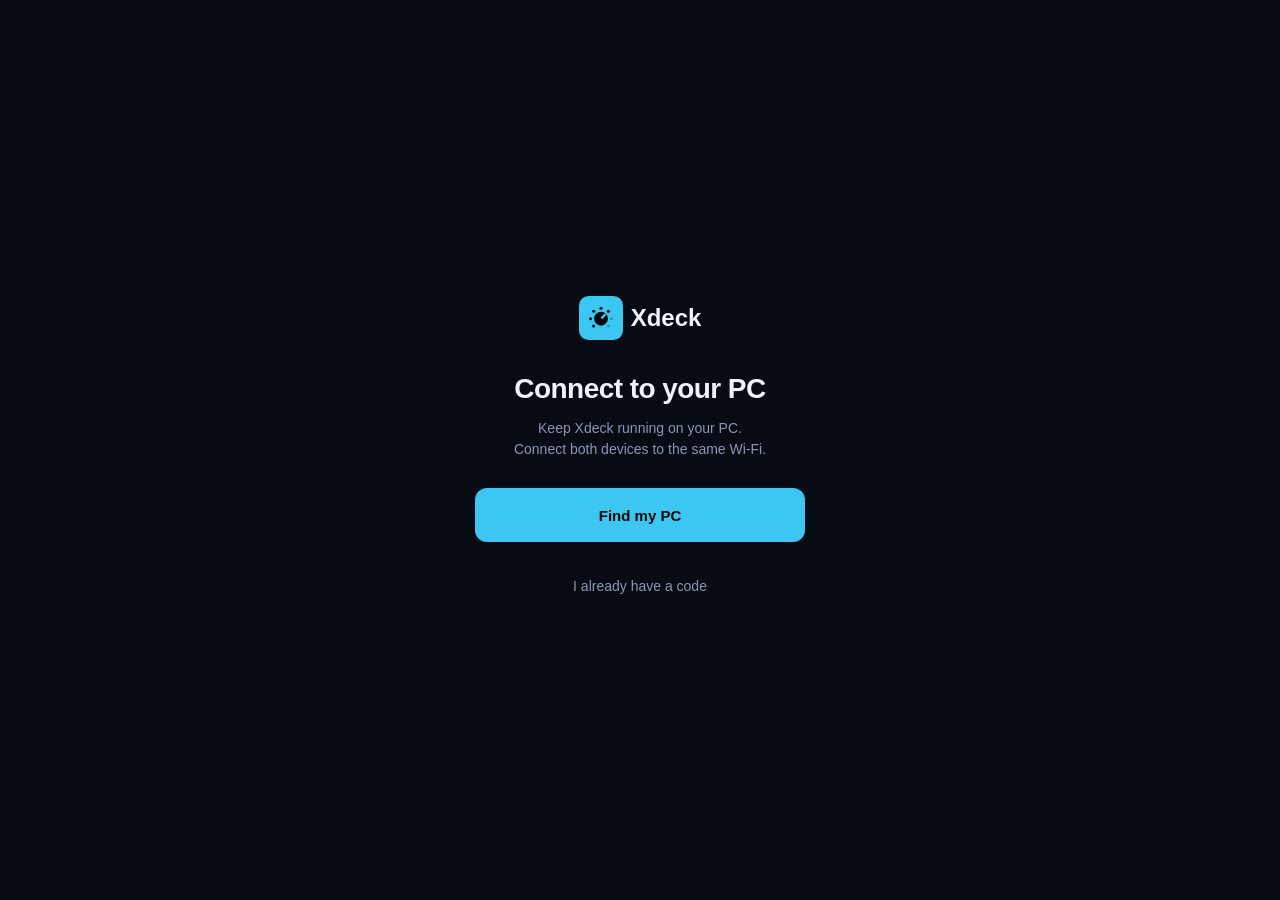
==== commit 1ff3675c: "feat: move the panel and phone remote to the skale.css v2 family design The tray panel and the phone" ====
--- a/remote/public/index.html
+++ b/remote/public/index.html
@@ -3,7 +3,7 @@
 <head>
 <meta charset="utf-8">
 <meta name="viewport" content="width=device-width, initial-scale=1, maximum-scale=1, user-scalable=no, viewport-fit=cover">
-<meta name="theme-color" content="#1f1f22">
+<meta name="theme-color" content="#070b14">
 <meta name="apple-mobile-web-app-capable" content="yes">
 <meta name="apple-mobile-web-app-status-bar-style" content="black-translucent">
 <meta name="apple-mobile-web-app-title" content="Xdeck">
@@ -20,68 +20,84 @@
 <style>
   @font-face { font-family: "Xdeck Brand"; src: url('/fonts/xdeck-brand-bold.woff2') format('woff2'); font-weight: 700; font-style: normal; font-display: swap; }
   :root {
-    --bg: #1f1f22; --card: #2c2c2f; --hot: #38383c; --off: #3a3a3e; --text: #f2f2f4; --dim: #a0a0a8;
-    --accent: #0a84ff; --green: #34c759; --red: #ff453a; --amber: #ffb340;
+    --bg: #070b14; --card: #0f1729; --hot: #17223b; --off: #1d2a48; --text: #eef2fb; --dim: #8b97b1;
+    --accent: #3cc6f2; --green: #3dd68c; --red: #ff5468; --amber: #f5c451;
+    --line: rgba(143,169,238,.12); --on-accent: #04070d; --faint: #5b6782;
+    --mono: ui-monospace, "SF Mono", "Cascadia Mono", Menlo, Consolas, monospace;
+    --ring: color-mix(in srgb, var(--accent) 55%, transparent);
     --safe-t: env(safe-area-inset-top, 0px); --safe-b: env(safe-area-inset-bottom, 0px);
   }
   * { box-sizing: border-box; -webkit-tap-highlight-color: transparent; }
-  html, body { margin: 0; height: 100%; background: var(--bg); color: var(--text); overflow: hidden;
+  html, body { margin: 0; height: 100%; background: radial-gradient(420px 300px at 100% 0%, color-mix(in srgb, var(--accent) 12%, transparent), transparent 65%), var(--bg); color: var(--text); overflow: hidden;
     font: 15px/1.3 -apple-system, "Segoe UI", Roboto, sans-serif; user-select: none; -webkit-user-select: none; touch-action: manipulation; }
   body { display: flex; flex-direction: column; }
   header { display: flex; align-items: center; gap: 10px; padding: calc(12px + var(--safe-t)) 16px 8px; }
-  .gear { width: 22px; height: 22px; border-radius: 6px; flex: none; }
-  .pcbtn { flex: 1; min-width: 0; display: flex; align-items: center; gap: 6px; border: 0; background: none; color: var(--text);
-    font: 650 17px -apple-system, "Segoe UI", sans-serif; padding: 0; text-align: left; }
+  .gear { width: 24px; height: 24px; flex: none; }
+  .pcbtn { flex: 1; min-width: 0; display: flex; align-items: center; gap: 6px; border: 0; background: var(--card); color: var(--text);
+    box-shadow: inset 0 0 0 1px var(--line); border-radius: 10px; height: 34px;
+    font: 650 17px -apple-system, "Segoe UI", sans-serif; padding: 0 12px; text-align: left; }
   .pcbtn span { overflow: hidden; text-overflow: ellipsis; white-space: nowrap; }
   .pcbtn svg { width: 14px; height: 14px; color: var(--dim); flex: none; }
   .status { display: flex; align-items: center; gap: 6px; font-size: 12.5px; color: var(--dim); flex: none; }
+  .health { margin: 0 16px 4px; font-size: 12px; color: var(--dim); }
+  .health[hidden] { display: none; }
   .dot { width: 8px; height: 8px; border-radius: 50%; background: var(--amber); }
   .status.on .dot { background: var(--green); }
   .status.bad .dot { background: var(--red); }
   main { flex: 1; min-height: 0; position: relative; }
   section { position: absolute; inset: 0; display: none; flex-direction: column; gap: 12px; padding: 4px 16px 12px; overflow-y: auto; }
   section.on { display: flex; }
-  nav { display: flex; padding: 6px 8px calc(6px + var(--safe-b)); background: #18181a; border-top: 1px solid #2a2a2d; }
-  nav button { flex: 1; display: flex; flex-direction: column; align-items: center; gap: 3px; padding: 6px 0; border: 0; background: none;
-    color: var(--dim); font: 600 11px -apple-system, "Segoe UI", sans-serif; }
+  nav { display: flex; padding: 6px 8px calc(6px + var(--safe-b)); background: #04070d; box-shadow: inset 0 1px 0 #111a2e; }
+  nav button { position: relative; flex: 1; display: flex; flex-direction: column; align-items: center; gap: 3px; padding: 6px 0; border: 0; background: none;
+    color: var(--faint); font: 600 11px -apple-system, "Segoe UI", sans-serif; position: relative; }
   nav button svg { width: 24px; height: 24px; }
-  nav button.on { color: var(--accent); }
-  .pad { flex: 1; min-height: 220px; border-radius: 16px; background: var(--card); position: relative; touch-action: none;
-    display: grid; place-items: center; color: #55555c; font-size: 13px; text-align: center; padding: 20px; }
+  nav button.on { color: var(--text); }
+  nav button.on svg { color: var(--accent); }
+  nav button.on::before { content: ""; position: absolute; top: 0; left: 50%; width: 18px; height: 2px; margin-left: -9px; border-radius: 2px; background: var(--accent); box-shadow: 0 0 8px var(--accent); }
+  .pad { flex: 1; min-height: 220px; border-radius: 16px; position: relative; touch-action: none; overflow: hidden;
+    background-color: var(--card); background-image: radial-gradient(circle, rgba(143,169,238,.16) 1px, transparent 1.4px); background-size: 16px 16px;
+    box-shadow: inset 0 0 0 1px var(--line); }
   .pad.drag { box-shadow: inset 0 0 0 2px var(--accent); }
+  .pad-hint { position: absolute; left: 0; right: 0; bottom: 10px; display: flex; flex-wrap: wrap; justify-content: center; gap: 4px 12px; padding: 0 12px;
+    font: 700 9px var(--mono); letter-spacing: .08em; text-transform: uppercase; color: var(--faint); pointer-events: none; }
+  .pad-hint b { color: var(--dim); font-weight: 700; }
   .row { display: flex; gap: 10px; }
   .btn { flex: 1; min-height: 52px; border: 0; border-radius: 12px; background: var(--card); color: var(--text);
-    font: 600 15px -apple-system, "Segoe UI", sans-serif; display: grid; place-items: center; touch-action: manipulation; }
+    font: 600 15px -apple-system, "Segoe UI", sans-serif; display: grid; place-items: center; touch-action: manipulation; box-shadow: inset 0 0 0 1px var(--line); }
   .btn:active, .btn.held { background: var(--hot); }
   .btn svg { width: 24px; height: 24px; }
   .btn.big { min-height: 72px; }
-  .btn.accent { background: var(--accent); color: #fff; }
+  .btn.accent { background: var(--accent); color: var(--on-accent); }
   .btn.small { min-height: 44px; font-size: 13px; }
+  /* physical key edge for the Keys tab and the mouse buttons */
+  #tab-keys .btn.small, .mbtns .btn:not(.cfg) { box-shadow: inset 0 1px 0 rgba(255,255,255,.05), inset 0 -3px 0 #04070d, 0 0 0 1px var(--line);
+    font: 700 13px var(--mono); letter-spacing: .06em; }
+  #tab-keys .btn.small:active, .mbtns .btn:not(.cfg):active { box-shadow: inset 0 1px 0 rgba(255,255,255,.05), inset 0 -1px 0 #04070d, 0 0 0 1px var(--line); }
   .btn:disabled { opacity: .5; }
   .grid { display: grid; grid-template-columns: repeat(4, 1fr); gap: 8px; }
   .grid3 { display: grid; grid-template-columns: repeat(3, 1fr); gap: 10px; }
-  .lbl { font-size: 12px; font-weight: 600; letter-spacing: .04em; text-transform: uppercase; color: var(--dim); margin: 6px 2px -4px; }
+  .lbl { font: 700 10.5px var(--mono); letter-spacing: .14em; text-transform: uppercase; color: var(--faint); margin: 6px 2px -4px; }
   textarea { width: 100%; min-height: 96px; border: 0; border-radius: 12px; background: var(--card); color: var(--text); padding: 12px;
-    font: 16px -apple-system, "Segoe UI", sans-serif; resize: none; outline: none; user-select: text; -webkit-user-select: text; }
-  textarea:focus { box-shadow: inset 0 0 0 2px var(--accent); }
-  .mods .btn.on { background: var(--accent); color: #fff; }
+    font: 16px -apple-system, "Segoe UI", sans-serif; resize: none; outline: none; user-select: text; -webkit-user-select: text; box-shadow: inset 0 0 0 1px var(--line); }
+  textarea:focus { box-shadow: inset 0 0 0 2px var(--ring); }
+  .mods .btn.on { background: var(--accent); color: var(--on-accent); }
   .outs { display: flex; flex-direction: column; gap: 8px; }
-  .out { display: flex; align-items: center; gap: 12px; min-height: 54px; padding: 0 14px; border-radius: 12px; background: var(--card); }
-  .out.on { box-shadow: inset 0 0 0 2px var(--accent); }
+  .out { display: flex; align-items: center; gap: 12px; min-height: 54px; padding: 0 14px; border-radius: 12px; background: var(--card); box-shadow: inset 0 0 0 1px var(--line); }
+  .out.on { box-shadow: inset 0 0 0 2px var(--ring); }
   .out .nm { flex: 1; font-weight: 600; min-width: 0; overflow: hidden; text-overflow: ellipsis; white-space: nowrap; }
   .out svg { width: 22px; height: 22px; flex: none; color: var(--dim); }
   .out.on svg { color: var(--text); }
   .wait { display: flex; flex-direction: column; align-items: center; gap: 10px; padding: 14px; border-radius: 12px; background: var(--card);
-    color: var(--dim); font-size: 13.5px; text-align: center; margin-top: 6px; }
+    color: var(--dim); font-size: 13.5px; text-align: center; margin-top: 6px; box-shadow: inset 0 0 0 1px var(--line); }
   .wait .btn { flex: none; width: 100%; background: var(--hot); }
   .out .ck { color: var(--accent); font-weight: 700; visibility: hidden; }
   .out.on .ck { visibility: visible; }
-  .vol { display: flex; align-items: center; gap: 12px; padding: 12px 14px; border-radius: 12px; background: var(--card); }
+  .vol { display: flex; align-items: center; gap: 12px; padding: 12px 14px; border-radius: 12px; background: var(--card); box-shadow: inset 0 0 0 1px var(--line); }
   /* Volume slider, Material 3 style (same as the PC panel): a thick rounded track, the filled part
      in the accent, a gap, a slim upright handle, a dot at the end. --p is set by device() below. */
   .vol input { --h: 16px; --knob: 40px; --gap: 6px; --on: var(--accent); --p: 0%;
     flex: 1; height: 44px; margin: 0; background: transparent; -webkit-appearance: none; appearance: none; touch-action: pan-y; }
-  .vol.muted input { --on: #5a5a60; }
+  .vol.muted input { --on: var(--faint); }
   .vol input:disabled { opacity: .4; }
   .vol input::-webkit-slider-runnable-track { height: var(--h); border-radius: calc(var(--h) / 2);
     background: radial-gradient(circle at calc(100% - var(--h) / 2) 50%, var(--on) 0 2.5px, transparent 3px),
@@ -93,21 +109,62 @@
     margin-top: calc((var(--h) - var(--knob)) / 2); border-radius: 2px; background: var(--text); transition: width .12s; }
   .vol input::-moz-range-thumb { width: 4px; height: var(--knob); border: 0; border-radius: 2px; background: var(--text); }
   .vol input:active::-webkit-slider-thumb { width: 2px; }
-  .vol .pct { width: 52px; text-align: right; color: var(--dim); font-weight: 600; font-size: 13px; }
+  .vol .pct { width: 52px; text-align: right; color: var(--dim); font: 600 13px var(--mono); font-variant-numeric: tabular-nums; }
   .vol button { border: 0; background: none; color: var(--text); padding: 4px; }
   .vol .sun { display: grid; place-items: center; padding: 4px; color: var(--text); }
   #brightBox { display: flex; flex-direction: column; gap: 12px; }
   #brightBox[hidden] { display: none; }
   .vol svg { width: 24px; height: 24px; }
   .note { color: var(--dim); font-size: 12.5px; text-align: center; padding: 4px 12px; margin: 0; }
-  .btn.danger { color: #ff8a80; }
+  .btn.danger { color: var(--red); }
+
+  /* touchpad settings, mixer, controllers, toast */
+  .btn.cfg { flex: none; width: 52px; }
+  #padCfg { position: absolute; left: 12px; right: 12px; bottom: 10px; z-index: 4; max-width: 460px; margin: 0 auto; max-height: 100%; overflow-y: auto;
+    background: #111a2e; border-radius: 14px; padding: 12px; display: flex; flex-direction: column; gap: 10px; box-shadow: 0 6px 24px rgba(0,0,0,.5), inset 0 0 0 1px var(--line); }
+  #padCfg .cfgrow { display: flex; align-items: center; gap: 10px; }
+  #padCfg .cfgl { width: 64px; flex: none; font-size: 13px; font-weight: 600; color: var(--dim); }
+  #padCfg .vol { flex: 1; min-width: 0; padding: 0 10px; background: var(--hot); }
+  #padCfg .vol .pct { width: 44px; }
+  #padSpeedPct { font-family: var(--mono); font-variant-numeric: tabular-nums; }
+  .seg { display: flex; flex: 1; gap: 6px; }
+  .seg .btn { min-height: 40px; font-size: 13px; background: var(--hot); }
+  .seg .btn.on, #padNatural.on { background: var(--accent); color: var(--on-accent); }
+  #mixBox, #padsBox { display: flex; flex-direction: column; gap: 8px; }
+  #mixList { display: flex; flex-direction: column; gap: 8px; }
+  .mixrow { padding: 6px 14px 6px 12px; }
+  .mixmain { flex: 1; min-width: 0; display: flex; flex-direction: column; }
+  .mixmain .mixnm { font-weight: 600; font-size: 14px; overflow: hidden; text-overflow: ellipsis; white-space: nowrap; padding-top: 4px; }
+  .mixmain input { flex: none; width: 100%; }
+  .out.padrow .bt { color: var(--dim); font: 600 13px var(--mono); font-variant-numeric: tabular-nums; white-space: nowrap; }
+  .bat { display: inline-flex; gap: 3px; }
+  .bat i { width: 7px; height: 16px; border-radius: 2px; background: var(--off); }
+  .bat i.on { background: var(--c); }
+  #toast { position: fixed; left: 16px; right: 16px; top: calc(12px + var(--safe-t)); z-index: 12; max-width: 420px; margin: 0 auto; padding: 12px 14px;
+    border-radius: 12px; background: #111a2e; border-left: 4px solid var(--amber); box-shadow: 0 6px 24px rgba(0,0,0,.5); font-weight: 600; font-size: 14px; }
+
+  /* landscape (a phone on its side): compact header and tab bar, the pad fills the height with the
+     mouse buttons beside it. Portrait is untouched. */
+  @media (orientation: landscape) and (max-height: 520px) {
+    header { padding: calc(6px + var(--safe-t)) max(16px, env(safe-area-inset-right)) 4px max(16px, env(safe-area-inset-left)); }
+    .health { margin: 0 max(16px, env(safe-area-inset-right)) 2px max(16px, env(safe-area-inset-left)); }
+    section { padding: 2px max(16px, env(safe-area-inset-right)) 8px max(16px, env(safe-area-inset-left)); }
+    nav { padding: 2px max(8px, env(safe-area-inset-right)) calc(2px + var(--safe-b)) max(8px, env(safe-area-inset-left)); }
+    nav button { flex-direction: row; justify-content: center; gap: 6px; padding: 6px 0; }
+    nav button svg { width: 20px; height: 20px; }
+    #tab-mouse { flex-direction: row; overflow: hidden; }
+    #tab-mouse .pad { min-height: 0; }
+    .mbtns { flex: none; width: min(34%, 220px); flex-direction: column; }
+    .mbtns .btn { min-height: 0; }
+    .mbtns .btn.cfg { width: auto; flex: none; min-height: 44px; }
+  }
 
   /* apps */
   .chips { display: flex; gap: 8px; margin-top: 6px; }
-  .chip { flex: 1; min-width: 0; min-height: 68px; border: 0; border-radius: 12px; background: var(--card); color: var(--text); position: relative;
+  .chip { flex: 1; min-width: 0; min-height: 68px; border: 0; border-radius: 12px; background: var(--card); color: var(--text); position: relative; box-shadow: inset 0 0 0 1px var(--line);
     display: flex; flex-direction: column; align-items: center; justify-content: center; gap: 5px; font: 600 12.5px -apple-system, "Segoe UI", sans-serif; }
   .chip svg { width: 28px; height: 28px; }
-  .chip.on { box-shadow: inset 0 0 0 2px var(--accent); }
+  .chip.on { box-shadow: inset 0 0 0 2px var(--ring); }
   .chip .run { position: absolute; top: 9px; right: 9px; width: 7px; height: 7px; border-radius: 50%; background: var(--green); }
   #appBody { display: flex; flex-direction: column; gap: 12px; }
   #appBody .grid3 { gap: 12px; }
@@ -116,7 +173,7 @@
   .apphead svg { width: 22px; height: 22px; flex: none; }
   .apphead .nm { flex: 1; font-weight: 650; font-size: 17px; }
   .apphead .st { display: flex; align-items: center; gap: 6px; font-size: 12.5px; color: var(--dim); }
-  .apphead .st i { width: 8px; height: 8px; border-radius: 50%; background: #5a5a60; }
+  .apphead .st i { width: 8px; height: 8px; border-radius: 50%; background: var(--faint); }
   .apphead .st i.on { background: var(--green); }
 
   /* pairing */
@@ -127,7 +184,7 @@
   .pair-content { width: 100%; max-width: 360px; margin-block: auto; flex: none; display: flex; flex-direction: column; align-items: center; }
   .pair-brand { display: flex; align-items: center; gap: 8px; margin-bottom: 32px; font: 700 24px/1 "Xdeck Brand", -apple-system, "Segoe UI", sans-serif; }
   .pair-brand span { line-height: 1; }
-  #pair .logo { width: 44px; height: 44px; border-radius: 11px; }
+  #pair .logo { width: 44px; height: 44px; flex: none; }
   #pair h1 { margin: 0; font-size: 28px; line-height: 34px; font-weight: 600; letter-spacing: -.02em; }
   #pair p { margin: 12px 0 0; color: var(--dim); max-width: 330px; font-size: 14px; line-height: 21px; }
   .pair-stage { width: 100%; display: flex; flex-direction: column; align-items: center; }
@@ -140,9 +197,9 @@
   #pairBack { position: absolute; top: calc(20px + var(--safe-t)); left: 24px; }
   #pairForm { width: 100%; max-width: 330px; display: flex; flex-direction: column; gap: 12px; margin-top: 24px; }
   .code { width: 100%; max-width: 330px; height: 64px; border: 0; border-radius: 12px; background: var(--card); color: var(--text); text-align: center;
-    font: 700 32px ui-monospace, "SF Mono", Menlo, Consolas, monospace; letter-spacing: .18em; outline: none; user-select: text; -webkit-user-select: text; }
-  .code::placeholder { color: #4a4a50; }
-  .code:focus { box-shadow: inset 0 0 0 2px var(--accent); }
+    font: 700 32px var(--mono); font-variant-numeric: tabular-nums; letter-spacing: .18em; outline: none; user-select: text; -webkit-user-select: text; box-shadow: inset 0 0 0 1px var(--line); }
+  .code::placeholder { color: var(--faint); }
+  .code:focus { box-shadow: inset 0 0 0 2px var(--ring); }
   #pairErr { color: var(--red); font-size: 13.5px; line-height: 20px; margin-top: 16px; }
   #pairErr:empty { display: none; }
   #pair .btn { width: 100%; max-width: 330px; min-height: 54px; flex: none; }
@@ -155,29 +212,32 @@
   /* PC menu */
   #menu { position: fixed; inset: 0; z-index: 8; background: rgba(0,0,0,.45); display: none; }
   #menu.on { display: block; }
-  .sheet { position: absolute; left: 12px; right: 12px; top: calc(56px + var(--safe-t)); background: #2a2a2d; border-radius: 14px; padding: 6px; }
+  .sheet { position: absolute; left: 12px; right: 12px; top: calc(56px + var(--safe-t)); background: #111a2e; border-radius: 14px; padding: 6px; box-shadow: inset 0 0 0 1px var(--line); }
   .item { display: flex; align-items: center; gap: 10px; padding: 12px; border-radius: 10px; }
   .item:active { background: var(--hot); }
   .item .nm { flex: 1; font-weight: 600; }
   .item .ck { color: var(--accent); }
+  button:focus-visible, textarea:focus-visible, input:focus-visible { outline: 2px solid var(--accent); outline-offset: 2px; }
   .item .rm { border: 0; background: none; color: var(--red); font-weight: 600; padding: 4px 6px; }
-  .sep { height: 1px; background: #3a3a3e; margin: 4px 8px; }
+  .sep { height: 1px; background: var(--line); margin: 4px 8px; }
 </style>
 </head>
 <body>
 <header>
-  <img class="gear" src="/icon-192.png" alt="Xdeck">
+  <svg class="gear" viewBox="0 0 24 24" aria-hidden="true"><rect width="24" height="24" rx="5.28" fill="#3cc6f2"/><g transform="translate(4.32 4.32) scale(.64)"><circle cx="12" cy="12.6" r="5.9" fill="#04070d"/><path d="M12.9 11.7l2.3-2.3" stroke="#3cc6f2" stroke-width="2" stroke-linecap="round"/><g fill="#04070d"><circle cx="5.71" cy="18.89" r="1.3"/><circle cx="3.1" cy="12.6" r="1.3"/><circle cx="5.71" cy="6.31" r="1.3"/><circle cx="12" cy="3.7" r="1.3"/><circle cx="18.29" cy="6.31" r="1.3"/></g><g fill="#04070d" opacity=".32"><circle cx="20.9" cy="12.6" r="1"/><circle cx="18.29" cy="18.89" r="1"/></g></g></svg>
   <button class="pcbtn" id="pcBtn"><span id="pcName">Xdeck</span><svg viewBox="0 0 12 12"><path d="M2 4.2l4 4 4-4" fill="none" stroke="currentColor" stroke-width="1.8" stroke-linecap="round" stroke-linejoin="round"/></svg></button>
   <span class="status" id="status"><span class="dot"></span><span id="statusText">Connecting…</span></span>
 </header>
+<div class="health" id="healthHint" hidden></div>
 
 <main>
   <section id="tab-mouse" class="on">
-    <div class="pad" id="pad">Touchpad<br>tap = click · two fingers = scroll<br>two-finger tap = right click · hold = drag</div>
-    <div class="row">
-      <button class="btn" id="lbtn">Left</button>
-      <button class="btn" id="mbtn" style="flex:.5">Middle</button>
-      <button class="btn" id="rbtn">Right</button>
+    <div class="pad" id="pad"><div class="pad-hint"><span><b>Tap</b> click</span><span><b>2 fingers</b> scroll</span><span><b>2-finger tap</b> right click</span><span><b>Hold</b> drag</span></div></div>
+    <div class="row mbtns">
+      <button class="btn" id="lbtn" aria-label="Left click">L</button>
+      <button class="btn" id="mbtn" style="flex:.5" aria-label="Middle click">M</button>
+      <button class="btn" id="rbtn" aria-label="Right click">R</button>
+      <button class="btn cfg" id="padCfgBtn" aria-label="Touchpad settings"><svg viewBox="0 0 24 24"><circle cx="12" cy="12" r="3.2" fill="none" stroke="currentColor" stroke-width="2"/><path d="M12 2.8v2.6M12 18.6v2.6M2.8 12h2.6M18.6 12h2.6M5.5 5.5l1.8 1.8M16.7 16.7l1.8 1.8M5.5 18.5l1.8-1.8M16.7 7.3l1.8-1.8" stroke="currentColor" stroke-width="2" stroke-linecap="round"/></svg></button>
     </div>
   </section>
 
@@ -240,6 +300,10 @@
   </section>
 
   <section id="tab-audio">
+    <div id="padsBox" hidden>
+      <div class="lbl">Controllers</div>
+      <div class="outs" id="padsList"></div>
+    </div>
     <div class="wait" id="audioWait" hidden><span id="audioWaitText"></span><button class="btn small" id="audioRetry">Try again</button></div>
     <div class="lbl">Output</div>
     <div class="vol">
@@ -248,6 +312,10 @@
       <span class="pct" id="volPct">–</span>
     </div>
     <div class="outs" id="outs"></div>
+    <div id="mixBox" hidden>
+      <div class="lbl">Apps</div>
+      <div id="mixList"></div>
+    </div>
     <div class="lbl">Microphone</div>
     <div class="vol">
       <button id="micMuteBtn" aria-label="Mute the microphone"><svg viewBox="0 0 24 24"><rect x="9" y="3" width="6" height="11" rx="3" fill="currentColor"/><path d="M5.5 11a6.5 6.5 0 0 0 13 0M12 17.5V21" fill="none" stroke="currentColor" stroke-width="2" stroke-linecap="round"/><path id="micSlash" d="M4 4l16 16" stroke="var(--red)" stroke-width="2.2" stroke-linecap="round" style="display:none"/></svg></button>
@@ -269,6 +337,12 @@
     <div class="chips" id="appChips"></div>
     <div id="appBody"><p class="note">Looking for apps on the PC…</p></div>
   </section>
+  <div id="padCfg" hidden>
+    <div class="cfgrow"><span class="cfgl">Pointer</span><div class="vol"><input type="range" id="padSpeed" min="50" max="250" step="10" value="100" aria-label="Pointer speed"><span class="pct" id="padSpeedPct">1.0×</span></div></div>
+    <div class="cfgrow"><span class="cfgl">Scroll</span><div class="seg"><button class="btn" data-scroll="slow">Slow</button><button class="btn" data-scroll="normal">Normal</button><button class="btn" data-scroll="fast">Fast</button></div></div>
+    <div class="cfgrow"><span class="cfgl">Direction</span><button class="btn small" id="padNatural">Reverse scrolling: Off</button></div>
+    <button class="btn small" id="padCfgDone">Done</button>
+  </div>
 </main>
 
 <nav id="tabs">
@@ -279,12 +353,14 @@
   <button data-tab="apps"><svg viewBox="0 0 24 24"><rect x="3.5" y="3.5" width="7" height="7" rx="2" fill="none" stroke="currentColor" stroke-width="2"/><rect x="13.5" y="3.5" width="7" height="7" rx="2" fill="none" stroke="currentColor" stroke-width="2"/><rect x="3.5" y="13.5" width="7" height="7" rx="2" fill="none" stroke="currentColor" stroke-width="2"/><rect x="13.5" y="13.5" width="7" height="7" rx="2" fill="none" stroke="currentColor" stroke-width="2"/></svg>Apps</button>
 </nav>
 
+<div id="toast" role="status" aria-live="polite" hidden></div>
+
 <div id="menu"><div class="sheet" id="sheet"></div></div>
 
 <div id="pair">
   <button class="quiet" id="pairBack" hidden type="button">‹ Back</button>
   <div class="pair-content">
-    <div class="pair-brand"><img class="logo" src="/icon-192.png" alt=""><span>Xdeck</span></div>
+    <div class="pair-brand"><svg class="logo" viewBox="0 0 24 24" aria-hidden="true"><rect width="24" height="24" rx="5.28" fill="#3cc6f2"/><g transform="translate(4.32 4.32) scale(.64)"><circle cx="12" cy="12.6" r="5.9" fill="#04070d"/><path d="M12.9 11.7l2.3-2.3" stroke="#3cc6f2" stroke-width="2" stroke-linecap="round"/><g fill="#04070d"><circle cx="5.71" cy="18.89" r="1.3"/><circle cx="3.1" cy="12.6" r="1.3"/><circle cx="5.71" cy="6.31" r="1.3"/><circle cx="12" cy="3.7" r="1.3"/><circle cx="18.29" cy="6.31" r="1.3"/></g><g fill="#04070d" opacity=".32"><circle cx="20.9" cy="12.6" r="1"/><circle cx="18.29" cy="18.89" r="1"/></g></g></svg><span>Xdeck</span></div>
     <div class="pair-stage" id="choiceStep">
       <h1>Connect to your PC</h1>
       <p id="pairLead">Keep Xdeck running on your PC.<br>Connect both devices to the same Wi-Fi.</p>
@@ -367,7 +443,7 @@
   $("pcName").textContent = current.pcName || "PC";
   try { keys = await deriveKeys(current); } catch (e) { setStatus("bad", "Pair again"); showPair(true); return; }
   setStatus("", "Connecting…");
-  gotState = false;
+  gotState = false; stopHealth(); pcCaps = new Set(); pcVer = ""; resetExtras();
   const url = `${location.protocol === "https:" ? "wss" : "ws"}://${location.host}/phone?pc=${encodeURIComponent(current.pc)}&phone=${encodeURIComponent(current.phone)}&token=${encodeURIComponent(current.token)}`;
   const s = new WebSocket(url);
   ws = s;
@@ -379,16 +455,19 @@
       const m = JSON.parse(e.data);
       if (m.t === "pc") {
         if (m.name) { current.pcName = m.name; $("pcName").textContent = m.name; save(pcs); }
-        setStatus(m.online ? "on" : "bad", m.online ? "Connected" : "PC offline");
-        if (m.online) askState();
+        // The relay only knows its socket to the PC is open; the PC may still be deaf (Xdeck hung,
+        // old build, dropped our key). "Connected" is shown only when the PC itself answers.
+        if (m.online) startHealth(); else { stopHealth(); setStatus("bad", "PC offline"); }
       }
       return;
     }
-    try { onState(await open(e.data)); } catch (_) {}
+    let msg;
+    try { msg = await open(e.data); } catch (_) { return; }
+    if (msg.t === "pong") onPong(msg); else onState(msg);
   };
   s.onclose = (e) => {
     if (my !== gen) return;
-    ws = null;
+    ws = null; stopHealth();
     if (e.code === 4003 || (!opened && e.code === 1006 && retry >= 5600)) {
       // unpaired on the PC (or refused again and again): this phone has to pair again
       setStatus("bad", "Not paired");
@@ -405,7 +484,69 @@
   chain = chain.then(async () => { const d = await seal(m); if (s.readyState === 1) s.send(d); }).catch(() => {});
 }
 
-document.addEventListener("visibilitychange", () => { if (!document.hidden) { if (!ws) connect(); else askState(); } });
+document.addEventListener("visibilitychange", () => {
+  if (document.hidden) return;
+  if (!ws) connect();
+  else { askState(); if (pcOnline) { sendPing(); armDeadline(8000); } }   // no answers could arrive while hidden: judge afresh
+});
+
+// ------------------------------------------------------------ PC health
+// The relay says the PC socket is open, not that Xdeck there is listening. So after the relay says
+// "online" the phone checks the PC itself: ping/pong every 5 s on a PC that has it, and on an older
+// Xdeck (answers state, not ping) a state request every 10 s. Silence for 15 s (8 s at first) shows
+// "PC not responding"; the next answer brings "Connected" back. Input is never blocked by any of this.
+const HINT = "Xdeck on the PC is not answering. Restart Xdeck there; if it keeps happening, pair again.";
+let pcOnline = false, pcAlive = false, pcLegacy = false, pcCaps = new Set(), pcVer = "";
+let pingN = 0, healthTimer = 0, deadTimer = 0, healthTick = 0;
+function sendPing() { send({ t: "ping", n: ++pingN }); }
+function armDeadline(ms) {
+  clearTimeout(deadTimer);
+  deadTimer = setTimeout(() => {
+    if (!pcOnline) return;
+    pcAlive = false;
+    setStatus("bad", "PC not responding");
+    $status.title = HINT; $("healthHint").textContent = HINT; $("healthHint").hidden = false;
+  }, ms);
+}
+function healthLoop() {
+  clearTimeout(healthTimer);
+  healthTimer = setTimeout(() => {
+    healthTick++;
+    if (pcOnline && ws && ws.readyState === 1 && !document.hidden) {
+      if (!pcLegacy) sendPing();
+      else if (healthTick % 2 === 0) send({ t: "state" });
+    }
+    healthLoop();
+  }, 5000);
+}
+function startHealth() {
+  pcOnline = true; pcAlive = false; pcLegacy = false; healthTick = 0;
+  setStatus("", "Connecting to PC…");
+  sendPing(); askState(); armDeadline(8000); healthLoop();
+}
+function stopHealth() {
+  pcOnline = false; pcAlive = false;
+  clearTimeout(healthTimer); clearTimeout(deadTimer);
+  $status.title = ""; $("healthHint").hidden = true;
+}
+// Any answer from the PC proves it is alive; this is the one place that shows "Connected".
+function answered() {
+  if (!pcOnline) return;
+  clearTimeout(deadTimer);
+  armDeadline(15000);
+  if (!pcAlive) { pcAlive = true; setStatus("on", "Connected"); $status.title = ""; $("healthHint").hidden = true; }
+}
+function onPong(m) {
+  pcLegacy = false;
+  pcVer = typeof m.ver === "string" ? m.ver : "";
+  pcCaps = new Set(Array.isArray(m.caps) ? m.caps : []);
+  answered(); renderApps(); renderMix();
+}
+// What a feature needs on the PC, for the notes that replace the old blanket "Update Xdeck".
+const FEATURE_MIN = { mics: "0.7.7", apps: "0.7.7", bright: "0.7.9", ping: "0.7.9", mixer: "0.7.9", padbattery: "0.7.9" };
+function needs(feature) {
+  return "Needs Xdeck " + FEATURE_MIN[feature] + " or newer on the PC" + (pcVer ? " (this PC has " + pcVer + ")" : "") + ".";
+}
 window.addEventListener("online", () => { if (!ws) connect(); });
 
 // ------------------------------------------------------------ pairing
@@ -607,6 +748,7 @@
   if (!b) return;
   document.querySelectorAll("nav button").forEach((x) => x.classList.toggle("on", x === b));
   document.querySelectorAll("section").forEach((s) => s.classList.toggle("on", s.id === "tab-" + b.dataset.tab));
+  $("padCfg").hidden = true;
   if (b.dataset.tab === "audio" || b.dataset.tab === "apps") askState();
 });
 
@@ -616,7 +758,23 @@
 const pad = $("pad");
 const touches = new Map();
 let moved = 0, startAt = 0, maxFingers = 0, holdTimer = 0, dragging = false, acc = { x: 0, y: 0 }, scrollAcc = 0, hscrollAcc = 0, frame = 0;
-const SPEED = 1.6, NOTCH = 22;
+const SPEED = 1.6;
+
+// Touchpad settings (phone only, any PC), kept in localStorage: the pointer speed multiplies SPEED
+// (percent, 50..250), the scroll speed picks how far two fingers travel per wheel notch, and
+// "reverse scrolling" flips the vertical direction (off: the page follows the fingers, as before).
+const NOTCHES = { slow: 32, normal: 22, fast: 14 };
+function cleanPad(o) {
+  o = o && typeof o === "object" ? o : {};
+  const sp = Number(o.speed);
+  return {
+    speed: Number.isFinite(sp) ? Math.min(250, Math.max(50, Math.round(sp / 10) * 10)) : 100,
+    scroll: Object.prototype.hasOwnProperty.call(NOTCHES, o.scroll) ? o.scroll : "normal",
+    natural: o.natural === true,
+  };
+}
+let padCfg = (() => { try { return cleanPad(JSON.parse(localStorage.getItem("xdeck-pad"))); } catch (_) { return cleanPad(null); } })();
+const savePad = () => { try { localStorage.setItem("xdeck-pad", JSON.stringify(padCfg)); } catch (_) {} };
 
 // Moves go out at most every 12 ms, from a timer: an installed app on Android may hold back
 // animation frames (battery saver), and the cursor then never moved.
@@ -654,13 +812,14 @@
   moved += Math.abs(dx) + Math.abs(dy);
   if (touches.size >= 2) {
     scrollAcc += dy / touches.size; hscrollAcc += dx / touches.size;
-    const n = Math.trunc(scrollAcc / NOTCH), hn = Math.trunc(hscrollAcc / NOTCH);
-    if (n) { send({ t: "scroll", v: n * 120 }); scrollAcc -= n * NOTCH; }
-    if (hn) { send({ t: "scroll", h: -hn * 120 }); hscrollAcc -= hn * NOTCH; }
+    const notch = NOTCHES[padCfg.scroll];
+    const n = Math.trunc(scrollAcc / notch), hn = Math.trunc(hscrollAcc / notch);
+    if (n) { send({ t: "scroll", v: n * 120 * (padCfg.natural ? -1 : 1) }); scrollAcc -= n * notch; }
+    if (hn) { send({ t: "scroll", h: -hn * 120 }); hscrollAcc -= hn * notch; }
     return;
   }
   const v = Math.hypot(dx, dy) / dt;
-  const gain = SPEED * (1 + Math.min(2.5, v * 1.4));
+  const gain = SPEED * (padCfg.speed / 100) * (1 + Math.min(2.5, v * 1.4));
   acc.x += dx * gain; acc.y += dy * gain;
   queueMove();
 }
@@ -694,6 +853,25 @@
   el.addEventListener("pointerup", up); el.addEventListener("pointercancel", up); el.addEventListener("pointerleave", up);
 }
 holdButton("lbtn", 0); holdButton("mbtn", 2); holdButton("rbtn", 1);
+
+// The gear next to the mouse buttons opens the settings sheet over the pad.
+function showPadCfg() {
+  $("padSpeed").value = padCfg.speed;
+  $("padSpeed").style.setProperty("--p", (padCfg.speed - 50) / 2 + "%");
+  $("padSpeedPct").textContent = (padCfg.speed / 100).toFixed(1) + "×";
+  document.querySelectorAll("[data-scroll]").forEach((b) => b.classList.toggle("on", b.dataset.scroll === padCfg.scroll));
+  $("padNatural").textContent = "Reverse scrolling: " + (padCfg.natural ? "On" : "Off");
+  $("padNatural").classList.toggle("on", padCfg.natural);
+}
+$("padCfgBtn").addEventListener("click", () => { showPadCfg(); $("padCfg").hidden = !$("padCfg").hidden; });
+$("padCfgDone").addEventListener("click", () => { $("padCfg").hidden = true; });
+$("padSpeed").addEventListener("input", () => { padCfg = cleanPad({ ...padCfg, speed: $("padSpeed").value }); savePad(); showPadCfg(); });
+$("padNatural").addEventListener("click", () => { padCfg = cleanPad({ ...padCfg, natural: !padCfg.natural }); savePad(); showPadCfg(); });
+$("padCfg").addEventListener("click", (e) => {
+  const b = e.target.closest && e.target.closest("[data-scroll]");
+  if (!b) return;
+  padCfg = cleanPad({ ...padCfg, scroll: b.dataset.scroll }); savePad(); showPadCfg();
+});
 
 // ------------------------------------------------------------ keyboard
 // What changes in the box goes to the PC: new characters as text, removed ones as Backspace
@@ -756,9 +934,9 @@
   if (gotState) return;
   waitTimer = setTimeout(() => {
     if (gotState || !ws || ws.readyState !== 1) return;
-    $("audioWaitText").textContent = "The PC is not answering. Update Xdeck on the PC (tray menu › Check for updates), then try again.";
+    // Neutral on purpose: whether the PC is dead or just slow shows in the header status.
+    $("audioWaitText").textContent = "Waiting for the PC…";
     $("audioWait").hidden = false;
-    if (!appsKnown) $("appBody").innerHTML = `<p class="note">The PC is not answering. Update Xdeck on the PC, then try again.</p>`;
   }, 6000);
 }
 $("audioRetry").addEventListener("click", () => { $("audioWait").hidden = true; askState(); });
@@ -770,7 +948,7 @@
     sliding: false, timer: 0, msg: kind === "mic" ? "micvol" : "vol",
     fill() { ctl.range.style.setProperty("--p", ctl.range.value + "%"); },   // the slider's filled part
     show(list, def, vol, mute, known) {
-      if (!known) { box.innerHTML = `<p class="note">Update Xdeck on the PC to see the microphones here.</p>`; return; }
+      if (!known) { box.innerHTML = `<p class="note">${needs("mics")}</p>`; return; }
       box.innerHTML = list.map((o) =>
         `<div class="out${o.id === def ? " on" : ""}" data-id="${esc(o.id)}">${kind === "mic" ? GLYPH.mic : glyph(o.name)}<span class="nm">${esc(o.name)}</span><span class="ck">✓</span></div>`).join("") ||
         `<p class="note">${kind === "mic" ? "No microphone connected" : "No audio output connected"}</p>`;
@@ -824,6 +1002,18 @@
 function onState(m) {
   if (m.t !== "state") return;
   gotState = true;
+  if (!pcCaps.size || pcLegacy) {
+    // No pong: an old Xdeck (it has no ping). Its state reply proves it is alive, and the fields it
+    // carries say what it can do. (A pong sets the caps itself and wins.)
+    pcLegacy = true;
+    pcCaps = new Set(["input", "audio", "obs"]);
+    if (Array.isArray(m.mics)) pcCaps.add("mics");
+    if (Array.isArray(m.apps)) pcCaps.add("apps");
+    if (typeof m.bright === "number") pcCaps.add("bright");
+    if (Array.isArray(m.mixer)) pcCaps.add("mixer");
+    if (Array.isArray(m.pads)) pcCaps.add("padbattery");
+  }
+  answered();
   clearTimeout(waitTimer);
   $("audioWait").hidden = true;
   apps = Array.isArray(m.apps) ? m.apps : [];
@@ -835,6 +1025,109 @@
   $("muteSlash").style.display = m.mute ? "" : "none";
   $("micSlash").style.display = m.micMute ? "" : "none";
   showBright(m.bright);
+  mix.list = Array.isArray(m.mixer) ? m.mixer.map((a) => ({ ...a })) : null;
+  renderMix();
+  showPads(m.pads);
+}
+
+// ------------------------------------------------------------ per-app volume (mixer)
+// One slider and mute per app playing on the PC ({t:"appvol", id, v} / {t:"appmute", id}); the PC
+// sends the list again after each change. While a slider is held the list is not redrawn (that
+// would drop the finger), it catches up on release. A PC that answered without the "mixer"
+// capability gets one note naming the version it needs; an older one (no pong) shows nothing.
+const mix = { list: null, sliding: "", dirty: false, timers: {} };
+const MUTED_SVG = '<svg viewBox="0 0 24 24"><path d="M3.5 9h3.8L12 5v14l-4.7-4H3.5z" fill="currentColor"/><path d="M15 9l6 6M21 9l-6 6" stroke="currentColor" stroke-width="2" stroke-linecap="round"/></svg>';
+function mixRow(a) {
+  const pct = Math.round((a.vol || 0) * 100);
+  return `<div class="vol mixrow${a.mute ? " muted" : ""}"><button data-mid="${esc(a.id)}" aria-label="Mute ${esc(a.name)}">${a.mute ? MUTED_SVG : GLYPH.speaker}</button>` +
+    `<div class="mixmain"><span class="mixnm">${esc(a.name)}</span><input type="range" min="0" max="100" step="1" value="${pct}" data-vid="${esc(a.id)}" aria-label="${esc(a.name)} volume" style="--p:${pct}%"></div>` +
+    `<span class="pct" id="mixpct-${esc(a.id)}">${a.mute ? "Muted" : pct + "%"}</span></div>`;
+}
+function renderMix() {
+  if (mix.sliding) { mix.dirty = true; return; }
+  mix.dirty = false;
+  const has = Array.isArray(mix.list);
+  const note = !has && !pcLegacy && pcCaps.size && !pcCaps.has("mixer") ? needs("mixer") : "";
+  $("mixBox").hidden = !has && !note;
+  $("mixList").innerHTML = has ? (mix.list.map(mixRow).join("") || '<p class="note">No app is playing sound</p>') : note ? `<p class="note">${esc(note)}</p>` : "";
+}
+$("mixList").addEventListener("input", (e) => {
+  const id = e.target.dataset && e.target.dataset.vid;
+  if (!id) return;
+  const v = Math.round(+e.target.value);
+  mix.sliding = id;
+  if (e.target.style) e.target.style.setProperty("--p", v + "%");
+  const pct = $("mixpct-" + id);
+  if (pct) pct.textContent = v + "%";
+  const a = mix.list && mix.list.find((x) => x.id === id);
+  if (a) { a.vol = v / 100; if (v > 0) a.mute = false; }
+  clearTimeout(mix.timers[id]);
+  mix.timers[id] = setTimeout(() => send({ t: "appvol", id, v: v / 100 }), 40);
+});
+$("mixList").addEventListener("change", (e) => {
+  const id = e.target.dataset && e.target.dataset.vid;
+  if (!id) return;
+  clearTimeout(mix.timers[id]);
+  send({ t: "appvol", id, v: Math.round(+e.target.value) / 100 });
+  mix.sliding = "";
+  if (mix.dirty) renderMix();
+});
+$("mixList").addEventListener("click", (e) => {
+  const b = e.target.closest && e.target.closest("[data-mid]");
+  if (!b) return;
+  const id = b.dataset.mid, a = mix.list && mix.list.find((x) => x.id === id);
+  send({ t: "appmute", id });
+  vibrate(10);
+  if (a) { a.mute = !a.mute; renderMix(); }
+});
+
+// ------------------------------------------------------------ controllers' batteries
+// The PC lists its connected controllers ({name, battery 0..100 or -1, charging, wired}). When one
+// first drops to 15% or below while the app is open (from a reading above it), a short toast and
+// one vibration say so; not again until it charges or climbs above 20%.
+const LOW_BATTERY = 15, LOW_RECOVER = 20;
+const padsSeen = { last: new Map(), low: new Set() };
+const PAD_SVG = '<svg viewBox="0 0 24 24"><path d="M7 7h10a5 5 0 0 1 4.8 6.4l-.9 3.2a2.4 2.4 0 0 1-4 1L14.6 15H9.4l-2.3 2.6a2.4 2.4 0 0 1-4-1l-.9-3.2A5 5 0 0 1 7 7z" fill="none" stroke="currentColor" stroke-width="2" stroke-linejoin="round"/><path d="M8 10v3M6.5 11.5h3" stroke="currentColor" stroke-width="1.8" stroke-linecap="round"/><circle cx="15.5" cy="10.5" r="1" fill="currentColor"/></svg>';
+let toastTimer = 0;
+function toast(text) {
+  const t = $("toast");
+  t.textContent = text; t.hidden = false;
+  clearTimeout(toastTimer);
+  toastTimer = setTimeout(() => { t.hidden = true; }, 4500);
+}
+function padRow(p) {
+  let stat;
+  if (p.wired) stat = '<span class="bt">Wired</span>';
+  else if (typeof p.battery === "number" && p.battery >= 0) {
+    const on = Math.ceil(p.battery / 20), c = p.battery <= LOW_BATTERY ? "var(--red)" : p.battery <= 30 ? "var(--amber)" : "var(--green)";
+    stat = `<span class="bat" style="--c:${c}" aria-hidden="true">${[1, 2, 3, 4, 5].map((i) => `<i class="${i <= on ? "on" : ""}"></i>`).join("")}</span><span class="bt">${p.battery}%${p.charging ? " ⚡" : ""}</span>`;
+  } else stat = `<span class="bt">${p.charging ? "Charging" : "Battery unknown"}</span>`;
+  return `<div class="out padrow">${PAD_SVG}<span class="nm">${esc(p.name)}</span>${stat}</div>`;
+}
+function trackPad(p) {
+  if (p.wired || typeof p.battery !== "number" || p.battery < 0) return;
+  const prev = padsSeen.last.get(p.name);
+  padsSeen.last.set(p.name, p.battery);
+  if (p.charging || p.battery > LOW_RECOVER) { padsSeen.low.delete(p.name); return; }
+  if (p.battery <= LOW_BATTERY && prev !== undefined && prev > LOW_BATTERY && !padsSeen.low.has(p.name)) {
+    padsSeen.low.add(p.name);
+    toast(`${p.name} battery low (${p.battery}%)`);
+    vibrate(200);
+  }
+}
+function showPads(list) {
+  const has = Array.isArray(list) && list.length > 0;
+  $("padsBox").hidden = !has;
+  $("padsList").innerHTML = has ? list.map(padRow).join("") : "";
+  if (!Array.isArray(list)) return;
+  const names = new Set(list.map((p) => p.name));
+  for (const n of [...padsSeen.last.keys()]) if (!names.has(n)) padsSeen.last.delete(n);
+  list.forEach(trackPad);
+}
+function resetExtras() {
+  mix.list = null; mix.sliding = ""; mix.dirty = false;
+  padsSeen.last.clear(); padsSeen.low.clear();
+  renderMix(); showPads(null);
 }
 
 // ------------------------------------------------------------ apps
@@ -866,7 +1159,7 @@
   const list = apps.filter((a) => APPS[a.id]);
   if (!list.length) {
     $("appChips").innerHTML = "";
-    $("appBody").innerHTML = `<p class="note">${appsKnown || !current ? "No apps found on this PC." : "Update Xdeck on the PC to see its apps here."}</p>`;
+    $("appBody").innerHTML = `<p class="note">${appsKnown || !current ? "No apps found on this PC." : gotState ? needs("apps") : "Waiting for the PC…"}</p>`;
     return;
   }
   if (!list.some((a) => a.id === appSel)) appSel = list[0].id;
@@ -907,7 +1200,25 @@
   vibrate(12);
 });
 
-if ("serviceWorker" in navigator) navigator.serviceWorker.register("/sw.js").catch(() => {});
+// New versions: an installed app on Android stays open in the background for days, so it never
+// loaded a new version by itself (the phone kept an old tab bar). Each time it comes back to the
+// screen it asks for a new sw.js (deploys change it); the new worker takes over at once
+// (skipWaiting + claim) and the page reloads, unless a finger is on the touchpad or a pairing is
+// running, then at the next return.
+let reloadPending = false;
+function reloadIfNew() {
+  if (!reloadPending || document.hidden || touches.size || dragging || pairing) return;
+  reloadPending = false;
+  location.reload();
+}
+if ("serviceWorker" in navigator) {
+  const hadWorker = !!navigator.serviceWorker.controller;   // the first install takes control too: no reload then
+  navigator.serviceWorker.register("/sw.js").catch(() => {});
+  navigator.serviceWorker.addEventListener("controllerchange", () => { if (hadWorker) { reloadPending = true; reloadIfNew(); } });
+  const checkUpdate = () => navigator.serviceWorker.getRegistration().then((r) => r && r.update()).catch(() => {});
+  document.addEventListener("visibilitychange", () => { if (!document.hidden) { checkUpdate(); reloadIfNew(); } });
+  setInterval(() => { if (!document.hidden) checkUpdate(); }, 30 * 60 * 1000);
+}
 connect();
 </script>
 </body>
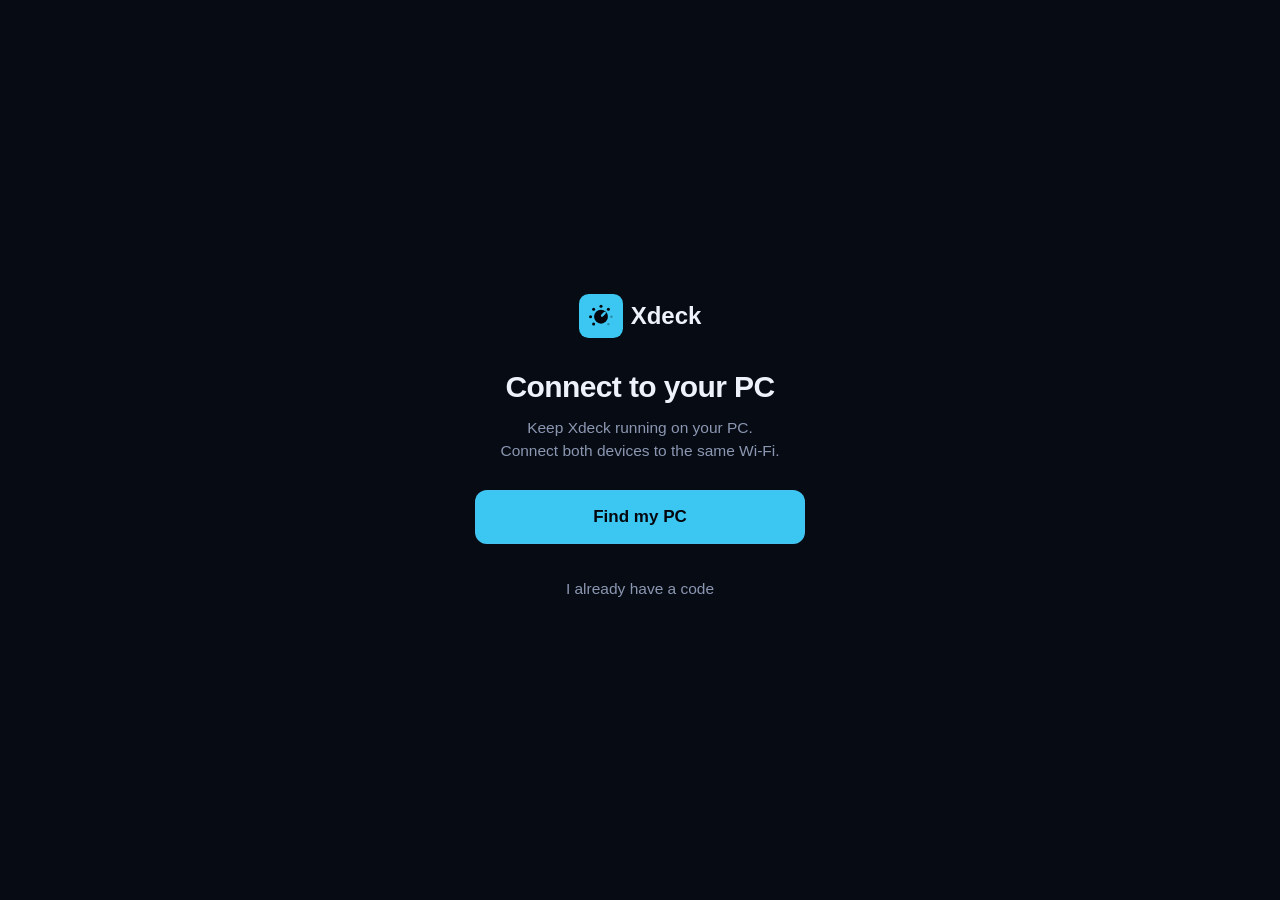
==== commit 25cad2c9: "fix: make the phone remote text and touch targets about 15% larger Base text 15 to 17 px, buttons 52" ====
--- a/remote/public/index.html
+++ b/remote/public/index.html
@@ -29,19 +29,19 @@
   }
   * { box-sizing: border-box; -webkit-tap-highlight-color: transparent; }
   html, body { margin: 0; height: 100%; background: radial-gradient(420px 300px at 100% 0%, color-mix(in srgb, var(--accent) 12%, transparent), transparent 65%), var(--bg); color: var(--text); overflow: hidden;
-    font: 15px/1.3 -apple-system, "Segoe UI", Roboto, sans-serif; user-select: none; -webkit-user-select: none; touch-action: manipulation; }
+    font: 17px/1.3 -apple-system, "Segoe UI", Roboto, sans-serif; user-select: none; -webkit-user-select: none; touch-action: manipulation; }
   body { display: flex; flex-direction: column; }
   header { display: flex; align-items: center; gap: 10px; padding: calc(12px + var(--safe-t)) 16px 8px; }
-  .gear { width: 24px; height: 24px; flex: none; }
+  .gear { width: 28px; height: 28px; flex: none; }
   .pcbtn { flex: 1; min-width: 0; display: flex; align-items: center; gap: 6px; border: 0; background: var(--card); color: var(--text);
-    box-shadow: inset 0 0 0 1px var(--line); border-radius: 10px; height: 34px;
-    font: 650 17px -apple-system, "Segoe UI", sans-serif; padding: 0 12px; text-align: left; }
+    box-shadow: inset 0 0 0 1px var(--line); border-radius: 10px; height: 40px;
+    font: 650 19px -apple-system, "Segoe UI", sans-serif; padding: 0 12px; text-align: left; }
   .pcbtn span { overflow: hidden; text-overflow: ellipsis; white-space: nowrap; }
-  .pcbtn svg { width: 14px; height: 14px; color: var(--dim); flex: none; }
-  .status { display: flex; align-items: center; gap: 6px; font-size: 12.5px; color: var(--dim); flex: none; }
-  .health { margin: 0 16px 4px; font-size: 12px; color: var(--dim); }
+  .pcbtn svg { width: 16px; height: 16px; color: var(--dim); flex: none; }
+  .status { display: flex; align-items: center; gap: 6px; font-size: 14px; color: var(--dim); flex: none; }
+  .health { margin: 0 16px 4px; font-size: 13.5px; color: var(--dim); }
   .health[hidden] { display: none; }
-  .dot { width: 8px; height: 8px; border-radius: 50%; background: var(--amber); }
+  .dot { width: 9px; height: 9px; border-radius: 50%; background: var(--amber); }
   .status.on .dot { background: var(--green); }
   .status.bad .dot { background: var(--red); }
   main { flex: 1; min-height: 0; position: relative; }
@@ -49,8 +49,8 @@
   section.on { display: flex; }
   nav { display: flex; padding: 6px 8px calc(6px + var(--safe-b)); background: #04070d; box-shadow: inset 0 1px 0 #111a2e; }
   nav button { position: relative; flex: 1; display: flex; flex-direction: column; align-items: center; gap: 3px; padding: 6px 0; border: 0; background: none;
-    color: var(--faint); font: 600 11px -apple-system, "Segoe UI", sans-serif; position: relative; }
-  nav button svg { width: 24px; height: 24px; }
+    color: var(--faint); font: 600 12.5px -apple-system, "Segoe UI", sans-serif; position: relative; }
+  nav button svg { width: 27px; height: 27px; }
   nav button.on { color: var(--text); }
   nav button.on svg { color: var(--accent); }
   nav button.on::before { content: ""; position: absolute; top: 0; left: 50%; width: 18px; height: 2px; margin-left: -9px; border-radius: 2px; background: var(--accent); box-shadow: 0 0 8px var(--accent); }
@@ -59,36 +59,36 @@
     box-shadow: inset 0 0 0 1px var(--line); }
   .pad.drag { box-shadow: inset 0 0 0 2px var(--accent); }
   .pad-hint { position: absolute; left: 0; right: 0; bottom: 10px; display: flex; flex-wrap: wrap; justify-content: center; gap: 4px 12px; padding: 0 12px;
-    font: 700 9px var(--mono); letter-spacing: .08em; text-transform: uppercase; color: var(--faint); pointer-events: none; }
+    font: 700 11px var(--mono); letter-spacing: .08em; text-transform: uppercase; color: var(--faint); pointer-events: none; }
   .pad-hint b { color: var(--dim); font-weight: 700; }
   .row { display: flex; gap: 10px; }
-  .btn { flex: 1; min-height: 52px; border: 0; border-radius: 12px; background: var(--card); color: var(--text);
-    font: 600 15px -apple-system, "Segoe UI", sans-serif; display: grid; place-items: center; touch-action: manipulation; box-shadow: inset 0 0 0 1px var(--line); }
+  .btn { flex: 1; min-height: 58px; border: 0; border-radius: 12px; background: var(--card); color: var(--text);
+    font: 600 17px -apple-system, "Segoe UI", sans-serif; display: grid; place-items: center; touch-action: manipulation; box-shadow: inset 0 0 0 1px var(--line); }
   .btn:active, .btn.held { background: var(--hot); }
-  .btn svg { width: 24px; height: 24px; }
-  .btn.big { min-height: 72px; }
+  .btn svg { width: 26px; height: 26px; }
+  .btn.big { min-height: 80px; }
   .btn.accent { background: var(--accent); color: var(--on-accent); }
-  .btn.small { min-height: 44px; font-size: 13px; }
+  .btn.small { min-height: 50px; font-size: 15px; }
   /* physical key edge for the Keys tab and the mouse buttons */
   #tab-keys .btn.small, .mbtns .btn:not(.cfg) { box-shadow: inset 0 1px 0 rgba(255,255,255,.05), inset 0 -3px 0 #04070d, 0 0 0 1px var(--line);
-    font: 700 13px var(--mono); letter-spacing: .06em; }
+    font: 700 15px var(--mono); letter-spacing: .06em; }
   #tab-keys .btn.small:active, .mbtns .btn:not(.cfg):active { box-shadow: inset 0 1px 0 rgba(255,255,255,.05), inset 0 -1px 0 #04070d, 0 0 0 1px var(--line); }
   .btn:disabled { opacity: .5; }
   .grid { display: grid; grid-template-columns: repeat(4, 1fr); gap: 8px; }
   .grid3 { display: grid; grid-template-columns: repeat(3, 1fr); gap: 10px; }
-  .lbl { font: 700 10.5px var(--mono); letter-spacing: .14em; text-transform: uppercase; color: var(--faint); margin: 6px 2px -4px; }
+  .lbl { font: 700 12px var(--mono); letter-spacing: .14em; text-transform: uppercase; color: var(--faint); margin: 6px 2px -4px; }
   textarea { width: 100%; min-height: 96px; border: 0; border-radius: 12px; background: var(--card); color: var(--text); padding: 12px;
-    font: 16px -apple-system, "Segoe UI", sans-serif; resize: none; outline: none; user-select: text; -webkit-user-select: text; box-shadow: inset 0 0 0 1px var(--line); }
+    font: 17px -apple-system, "Segoe UI", sans-serif; resize: none; outline: none; user-select: text; -webkit-user-select: text; box-shadow: inset 0 0 0 1px var(--line); }
   textarea:focus { box-shadow: inset 0 0 0 2px var(--ring); }
   .mods .btn.on { background: var(--accent); color: var(--on-accent); }
   .outs { display: flex; flex-direction: column; gap: 8px; }
-  .out { display: flex; align-items: center; gap: 12px; min-height: 54px; padding: 0 14px; border-radius: 12px; background: var(--card); box-shadow: inset 0 0 0 1px var(--line); }
+  .out { display: flex; align-items: center; gap: 12px; min-height: 62px; padding: 0 14px; border-radius: 12px; background: var(--card); box-shadow: inset 0 0 0 1px var(--line); }
   .out.on { box-shadow: inset 0 0 0 2px var(--ring); }
   .out .nm { flex: 1; font-weight: 600; min-width: 0; overflow: hidden; text-overflow: ellipsis; white-space: nowrap; }
-  .out svg { width: 22px; height: 22px; flex: none; color: var(--dim); }
+  .out svg { width: 25px; height: 25px; flex: none; color: var(--dim); }
   .out.on svg { color: var(--text); }
   .wait { display: flex; flex-direction: column; align-items: center; gap: 10px; padding: 14px; border-radius: 12px; background: var(--card);
-    color: var(--dim); font-size: 13.5px; text-align: center; margin-top: 6px; box-shadow: inset 0 0 0 1px var(--line); }
+    color: var(--dim); font-size: 15px; text-align: center; margin-top: 6px; box-shadow: inset 0 0 0 1px var(--line); }
   .wait .btn { flex: none; width: 100%; background: var(--hot); }
   .out .ck { color: var(--accent); font-weight: 700; visibility: hidden; }
   .out.on .ck { visibility: visible; }
@@ -96,7 +96,7 @@
   /* Volume slider, Material 3 style (same as the PC panel): a thick rounded track, the filled part
      in the accent, a gap, a slim upright handle, a dot at the end. --p is set by device() below. */
   .vol input { --h: 16px; --knob: 40px; --gap: 6px; --on: var(--accent); --p: 0%;
-    flex: 1; height: 44px; margin: 0; background: transparent; -webkit-appearance: none; appearance: none; touch-action: pan-y; }
+    flex: 1; height: 48px; margin: 0; background: transparent; -webkit-appearance: none; appearance: none; touch-action: pan-y; }
   .vol.muted input { --on: var(--faint); }
   .vol input:disabled { opacity: .4; }
   .vol input::-webkit-slider-runnable-track { height: var(--h); border-radius: calc(var(--h) / 2);
@@ -109,39 +109,39 @@
     margin-top: calc((var(--h) - var(--knob)) / 2); border-radius: 2px; background: var(--text); transition: width .12s; }
   .vol input::-moz-range-thumb { width: 4px; height: var(--knob); border: 0; border-radius: 2px; background: var(--text); }
   .vol input:active::-webkit-slider-thumb { width: 2px; }
-  .vol .pct { width: 52px; text-align: right; color: var(--dim); font: 600 13px var(--mono); font-variant-numeric: tabular-nums; }
+  .vol .pct { width: 58px; text-align: right; color: var(--dim); font: 600 15px var(--mono); font-variant-numeric: tabular-nums; }
   .vol button { border: 0; background: none; color: var(--text); padding: 4px; }
   .vol .sun { display: grid; place-items: center; padding: 4px; color: var(--text); }
   #brightBox { display: flex; flex-direction: column; gap: 12px; }
   #brightBox[hidden] { display: none; }
-  .vol svg { width: 24px; height: 24px; }
-  .note { color: var(--dim); font-size: 12.5px; text-align: center; padding: 4px 12px; margin: 0; }
+  .vol svg { width: 26px; height: 26px; }
+  .note { color: var(--dim); font-size: 14px; text-align: center; padding: 4px 12px; margin: 0; }
   .btn.danger { color: var(--red); }
 
   /* touchpad settings, mixer, controllers, toast */
-  .btn.cfg { flex: none; width: 52px; }
+  .btn.cfg { flex: none; width: 58px; }
   #padCfg { position: absolute; left: 12px; right: 12px; bottom: 10px; z-index: 4; max-width: 460px; margin: 0 auto; max-height: 100%; overflow-y: auto;
     background: #111a2e; border-radius: 14px; padding: 12px; display: flex; flex-direction: column; gap: 10px; box-shadow: 0 6px 24px rgba(0,0,0,.5), inset 0 0 0 1px var(--line); }
   #padCfg .cfgrow { display: flex; align-items: center; gap: 10px; }
-  #padCfg .cfgl { width: 64px; flex: none; font-size: 13px; font-weight: 600; color: var(--dim); }
+  #padCfg .cfgl { width: 72px; flex: none; font-size: 15px; font-weight: 600; color: var(--dim); }
   #padCfg .vol { flex: 1; min-width: 0; padding: 0 10px; background: var(--hot); }
   #padCfg .vol .pct { width: 44px; }
   #padSpeedPct { font-family: var(--mono); font-variant-numeric: tabular-nums; }
   .seg { display: flex; flex: 1; gap: 6px; }
-  .seg .btn { min-height: 40px; font-size: 13px; background: var(--hot); }
+  .seg .btn { min-height: 46px; font-size: 15px; background: var(--hot); }
   .seg .btn.on, #padNatural.on { background: var(--accent); color: var(--on-accent); }
   #mixBox, #padsBox { display: flex; flex-direction: column; gap: 8px; }
   #mixList { display: flex; flex-direction: column; gap: 8px; }
   .mixrow { padding: 6px 14px 6px 12px; }
   .mixmain { flex: 1; min-width: 0; display: flex; flex-direction: column; }
-  .mixmain .mixnm { font-weight: 600; font-size: 14px; overflow: hidden; text-overflow: ellipsis; white-space: nowrap; padding-top: 4px; }
+  .mixmain .mixnm { font-weight: 600; font-size: 16px; overflow: hidden; text-overflow: ellipsis; white-space: nowrap; padding-top: 4px; }
   .mixmain input { flex: none; width: 100%; }
-  .out.padrow .bt { color: var(--dim); font: 600 13px var(--mono); font-variant-numeric: tabular-nums; white-space: nowrap; }
+  .out.padrow .bt { color: var(--dim); font: 600 15px var(--mono); font-variant-numeric: tabular-nums; white-space: nowrap; }
   .bat { display: inline-flex; gap: 3px; }
-  .bat i { width: 7px; height: 16px; border-radius: 2px; background: var(--off); }
+  .bat i { width: 8px; height: 18px; border-radius: 2px; background: var(--off); }
   .bat i.on { background: var(--c); }
   #toast { position: fixed; left: 16px; right: 16px; top: calc(12px + var(--safe-t)); z-index: 12; max-width: 420px; margin: 0 auto; padding: 12px 14px;
-    border-radius: 12px; background: #111a2e; border-left: 4px solid var(--amber); box-shadow: 0 6px 24px rgba(0,0,0,.5); font-weight: 600; font-size: 14px; }
+    border-radius: 12px; background: #111a2e; border-left: 4px solid var(--amber); box-shadow: 0 6px 24px rgba(0,0,0,.5); font-weight: 600; font-size: 15.5px; }
 
   /* landscape (a phone on its side): compact header and tab bar, the pad fills the height with the
      mouse buttons beside it. Portrait is untouched. */
@@ -161,18 +161,18 @@
 
   /* apps */
   .chips { display: flex; gap: 8px; margin-top: 6px; }
-  .chip { flex: 1; min-width: 0; min-height: 68px; border: 0; border-radius: 12px; background: var(--card); color: var(--text); position: relative; box-shadow: inset 0 0 0 1px var(--line);
-    display: flex; flex-direction: column; align-items: center; justify-content: center; gap: 5px; font: 600 12.5px -apple-system, "Segoe UI", sans-serif; }
-  .chip svg { width: 28px; height: 28px; }
+  .chip { flex: 1; min-width: 0; min-height: 76px; border: 0; border-radius: 12px; background: var(--card); color: var(--text); position: relative; box-shadow: inset 0 0 0 1px var(--line);
+    display: flex; flex-direction: column; align-items: center; justify-content: center; gap: 5px; font: 600 14px -apple-system, "Segoe UI", sans-serif; }
+  .chip svg { width: 30px; height: 30px; }
   .chip.on { box-shadow: inset 0 0 0 2px var(--ring); }
   .chip .run { position: absolute; top: 9px; right: 9px; width: 7px; height: 7px; border-radius: 50%; background: var(--green); }
   #appBody { display: flex; flex-direction: column; gap: 12px; }
   #appBody .grid3 { gap: 12px; }
   #appBody .lbl { margin: 4px 2px -4px; }
   .apphead { display: flex; align-items: center; gap: 10px; padding: 0 2px; margin-top: 6px; }
-  .apphead svg { width: 22px; height: 22px; flex: none; }
-  .apphead .nm { flex: 1; font-weight: 650; font-size: 17px; }
-  .apphead .st { display: flex; align-items: center; gap: 6px; font-size: 12.5px; color: var(--dim); }
+  .apphead svg { width: 25px; height: 25px; flex: none; }
+  .apphead .nm { flex: 1; font-weight: 650; font-size: 19px; }
+  .apphead .st { display: flex; align-items: center; gap: 6px; font-size: 14px; color: var(--dim); }
   .apphead .st i { width: 8px; height: 8px; border-radius: 50%; background: var(--faint); }
   .apphead .st i.on { background: var(--green); }
 
@@ -185,12 +185,12 @@
   .pair-brand { display: flex; align-items: center; gap: 8px; margin-bottom: 32px; font: 700 24px/1 "Xdeck Brand", -apple-system, "Segoe UI", sans-serif; }
   .pair-brand span { line-height: 1; }
   #pair .logo { width: 44px; height: 44px; flex: none; }
-  #pair h1 { margin: 0; font-size: 28px; line-height: 34px; font-weight: 600; letter-spacing: -.02em; }
-  #pair p { margin: 12px 0 0; color: var(--dim); max-width: 330px; font-size: 14px; line-height: 21px; }
+  #pair h1 { margin: 0; font-size: 30px; line-height: 34px; font-weight: 600; letter-spacing: -.02em; }
+  #pair p { margin: 12px 0 0; color: var(--dim); max-width: 330px; font-size: 15.5px; line-height: 23px; }
   .pair-stage { width: 100%; display: flex; flex-direction: column; align-items: center; }
   #pairLead { max-width: 290px !important; }
   #findBtn { margin-top: 28px; }
-  #pair .quiet { border: 0; background: none; color: var(--dim); font: 400 14px/21px -apple-system, "Segoe UI", sans-serif; padding: 0 8px; min-height: 36px; cursor: pointer; }
+  #pair .quiet { border: 0; background: none; color: var(--dim); font: 400 15.5px/23px -apple-system, "Segoe UI", sans-serif; padding: 0 8px; min-height: 36px; cursor: pointer; }
   #haveCode { margin-top: 26px; }
   #pairBack { align-self: flex-start; margin: 0 0 24px -8px; color: var(--text); }
   #pair.code-stage .pair-content { padding-top: 48px; }
@@ -200,14 +200,14 @@
     font: 700 32px var(--mono); font-variant-numeric: tabular-nums; letter-spacing: .18em; outline: none; user-select: text; -webkit-user-select: text; box-shadow: inset 0 0 0 1px var(--line); }
   .code::placeholder { color: var(--faint); }
   .code:focus { box-shadow: inset 0 0 0 2px var(--ring); }
-  #pairErr { color: var(--red); font-size: 13.5px; line-height: 20px; margin-top: 16px; }
+  #pairErr { color: var(--red); font-size: 15px; line-height: 20px; margin-top: 16px; }
   #pairErr:empty { display: none; }
   #pair .btn { width: 100%; max-width: 330px; min-height: 54px; flex: none; }
   #pairExtras { width: 100%; display: flex; flex-direction: column; align-items: center; gap: 12px; }
   #pairExtras:has(> :not([hidden])) { margin-top: 24px; }
-  #pairExtras .hint { margin: 0; font-size: 13px; }
+  #pairExtras .hint { margin: 0; font-size: 14.5px; }
   @media (max-height: 560px) { #pair.code-stage .pair-content { padding-top: 44px; } #pair.code-stage .pair-brand { margin-bottom: 20px; } }
-  .hint { font-size: 13px; color: var(--dim); max-width: 330px; }
+  .hint { font-size: 14.5px; color: var(--dim); max-width: 330px; }
 
   /* PC menu */
   #menu { position: fixed; inset: 0; z-index: 8; background: rgba(0,0,0,.45); display: none; }
